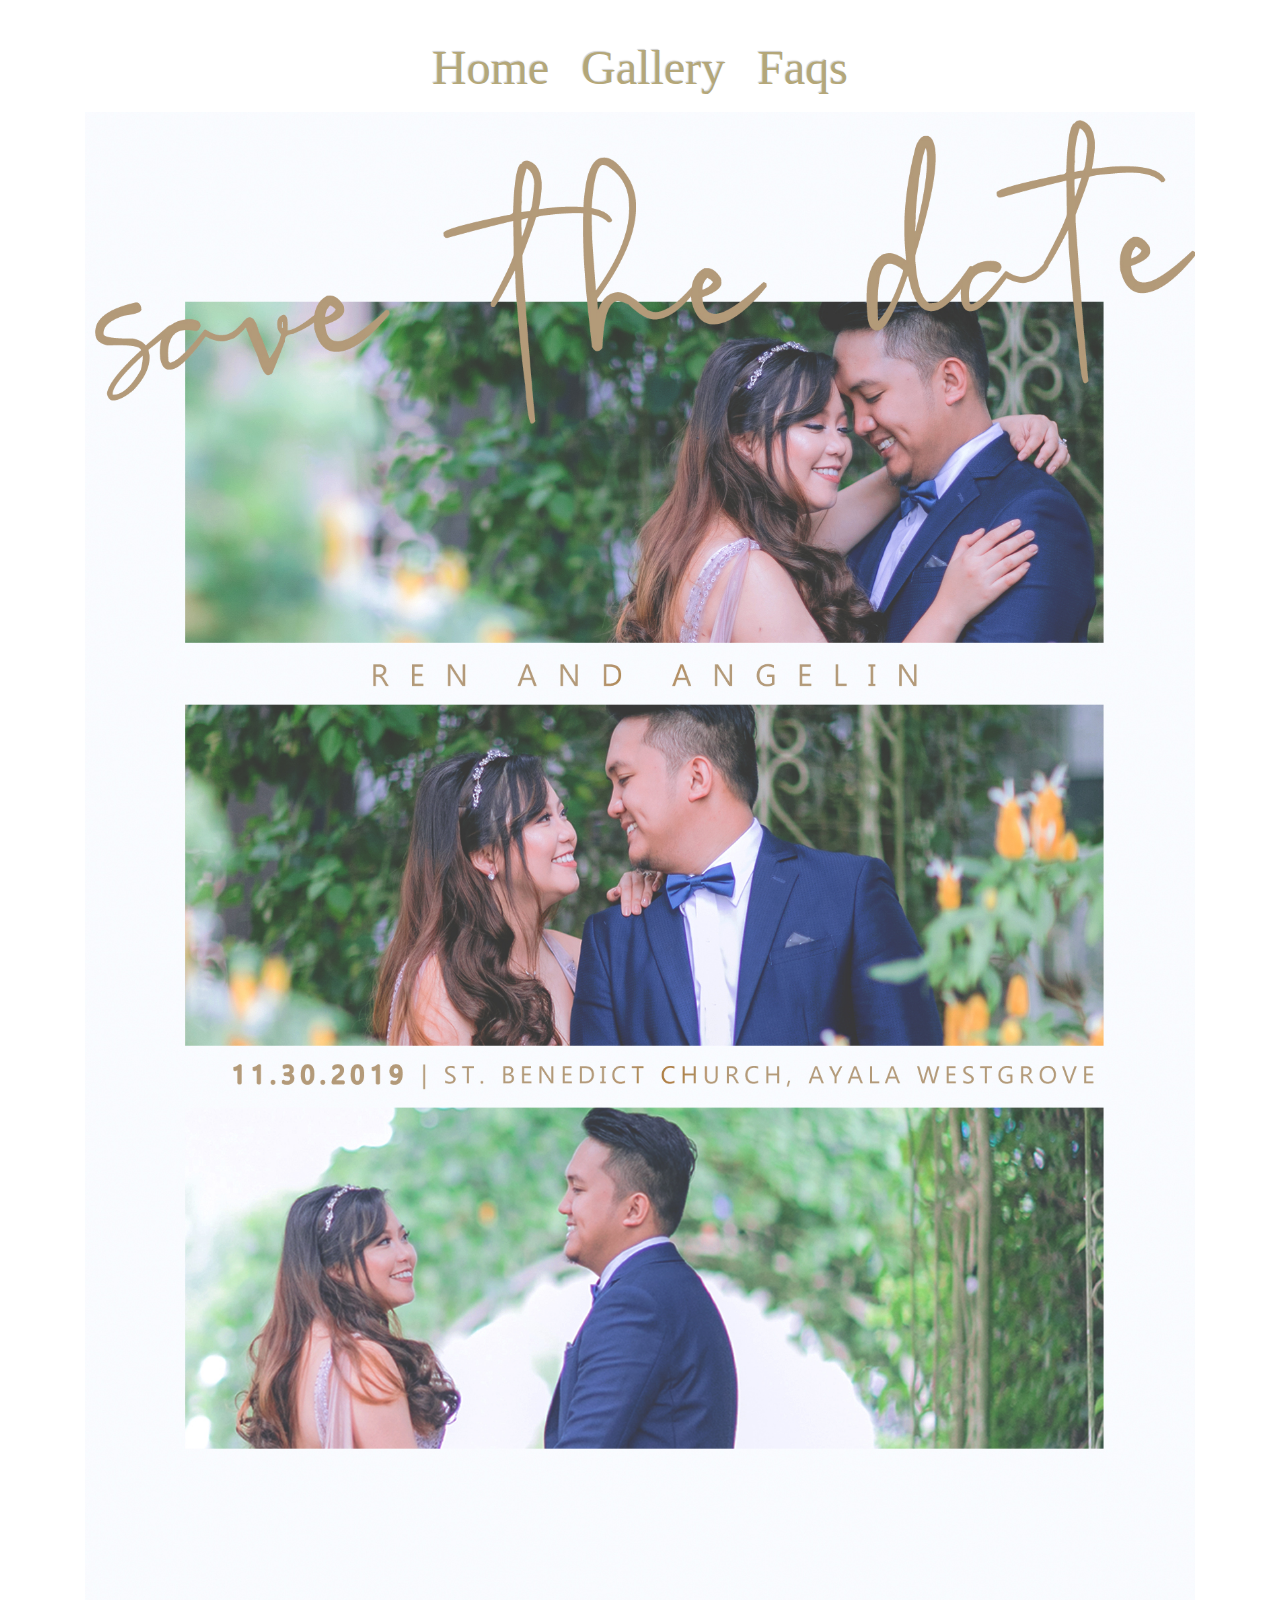
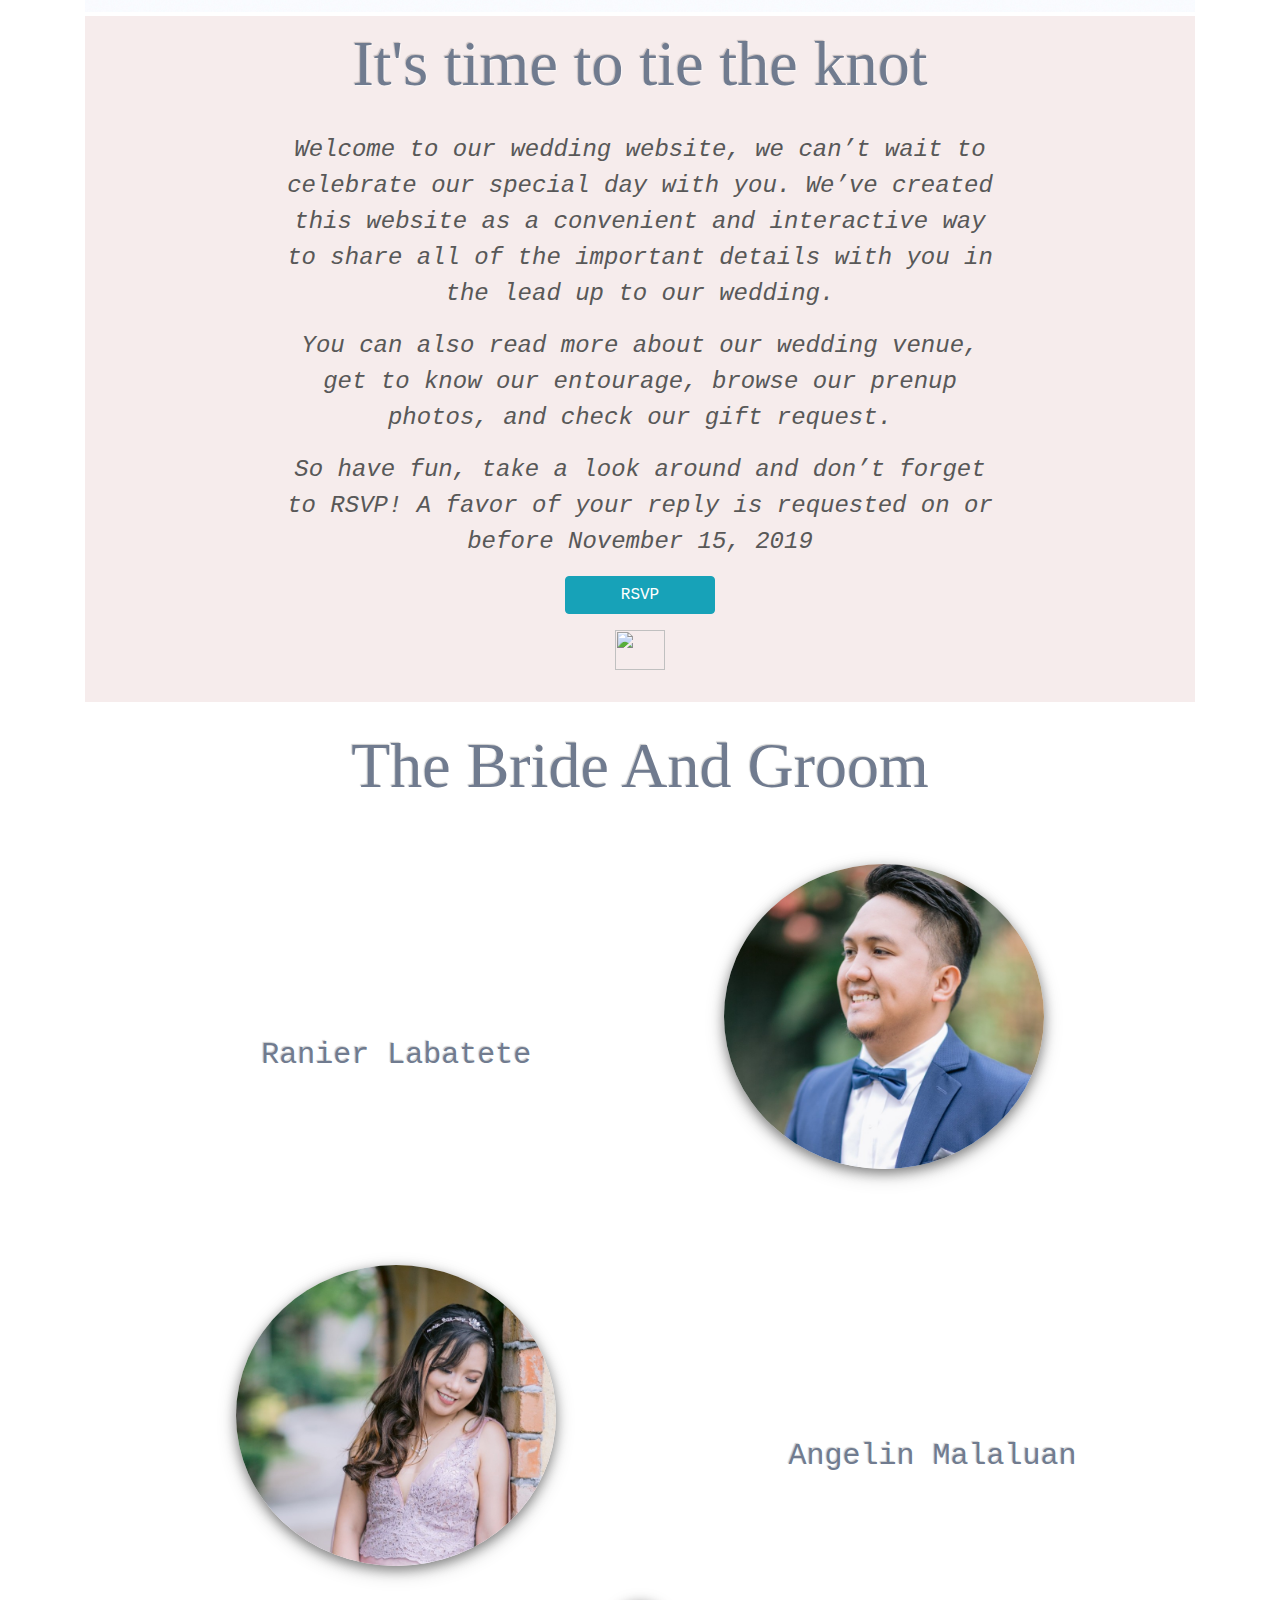
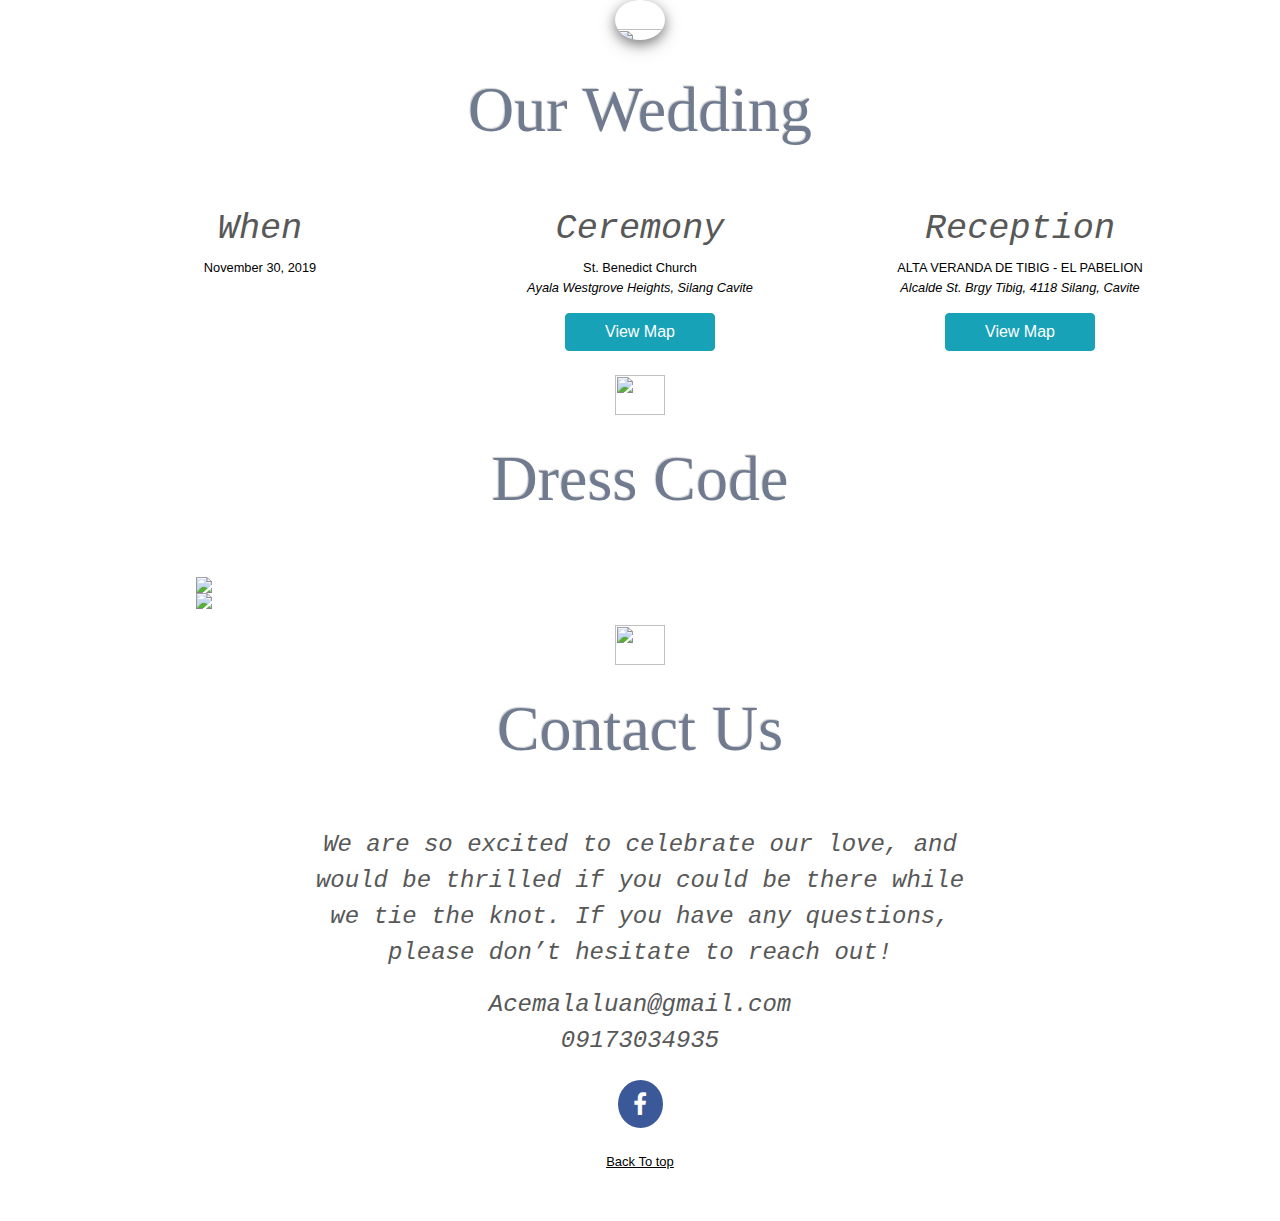
==== index.html @ 5cdad137 "Update index.html" ====
<!DOCTYPE html>
<html lang="en">
  <head>
    <!-- Required meta tags -->
    <meta charset="utf-8">
    <meta name="viewport" content="width=device-width, initial-scale=1, shrink-to-fit=no">

    <link rel="stylesheet" href="index.css">
    <link href="jquery-sakura.css" rel="stylesheet" type="text/css">
    <!-- Bootstrap CSS -->
    <link rel="stylesheet" href="https://stackpath.bootstrapcdn.com/bootstrap/4.3.1/css/bootstrap.min.css" integrity="sha384-ggOyR0iXCbMQv3Xipma34MD+dH/1fQ784/j6cY/iJTQUOhcWr7x9JvoRxT2MZw1T" crossorigin="anonymous">
    <link rel="stylesheet" href="https://cdnjs.cloudflare.com/ajax/libs/font-awesome/4.7.0/css/font-awesome.min.css">
    <title>Angelin and Ren</title>
  </head>
  <body>
  	<div class="container">
	  	<!-- Content here -->
	  	<ul class="nav justify-content-center mt-4">
		  	<li class="nav-item">
		    	<a class="nav-link" href="index.html">Home</a>
		  	</li>
		    <li class="nav-item">
		    	<a class="nav-link" href="Gallery.html">Gallery</a>
		    </li>
		    <li class="nav-item">
		    	<a class="nav-link" href="faqs.html">Faqs</a>
		    </li>
		</ul>

	  	<div id="banner-main" class="banner"></div>
	  	<div id="wed-welcome" class="mb-3 mt-1">
	  		<div class="row">
	  			<div class="col-md-12 welcome-title">It's time to tie the knot</div>
	  			<div class="col-md-8 offset-md-2 mb-3">
	  				<p>Welcome to our wedding website, we can’t wait to celebrate our special day with you. We’ve created this website as a convenient and interactive way to share all of the important details with you in the lead up to our wedding.</p>
					<p>You can also read more about our wedding venue, get to know our entourage, browse our prenup photos, and check our gift request.</p>
					<p>So have fun, take a look around and don’t forget to RSVP! A favor of your reply is requested on or before November 15, 2019</p>
					<p><button class="btn btn-info">RSVP</button></p>
	  				<p><a href="#person" id="arrow" class="arrow"><img src="img/arrow.gif" width="50" height="40"></a></p>
	  			</div>
			</div>
	  	</div>

	  	<div id="person">
	  		<div class="row">
	  			<div class="col-md-12 bride-and-groom">The Bride And Groom</div>
  				<div class="row">
  					<div class="col-md-5 offset-md-1 names groom-name">
  						Ranier Labatete
  					</div>
  					<div class="col-md-5">
  						<img src="img/groom1.jpg" style="width: 70%">
  					</div>
  					<div class="col-md-5 hidden-name">
  						Ranier Labatete
  					</div>
  				</div>
  				<div class="row">
  					<div class="col-md-5 offset-md-1">
  						<img class="person-img" src="img/bride2.jpg" style="width: 70%">
  					</div>
  					<div class="col-md-6 names">
  						Angelin Malaluan
  					</div>
  					<div class="col-md-12">
  						<a href="#our-wedding" id="arrow" class="arrow">
  							<img src="img/arrow.gif" width="50" height="40">
  						</a>
  					</div>
  				</div>
	  		</div>
	  	</div>

	  	<div id="our-wedding">
	  		<div class="row">
	  			<div class="col-md-12 wedding-title">Our Wedding</div>
  				<div class="col-md-4">
  					<h4>When</h4>
  					<p class="mb-3">November 30, 2019</p>
  				</div>
  				<div class="col-md-4">
  					<h4>Ceremony</h4>
  					<p>St. Benedict Church<br>
  					<span><i>Ayala Westgrove Heights, Silang Cavite</i></span></p>
  					<a href=" http://maps.google.com/?q=St. Benedict Church Silang, Cavite, Philippines" target="_blank" class="btn btn-info mb-4">View Map</a>
  				</div>
  				<div class="col-md-4">
  					<h4>Reception</h4>
  					<p>ALTA VERANDA DE TIBIG - EL PABELION<br>
  					<span><i>Alcalde St. Brgy Tibig, 4118 Silang, Cavite</i></span></p>
  					<a href=" http://maps.google.com/?q=ALTA VERANDA DE TIBIG - EL PABELION Silang, Cavite, Philippines" target="_blank" class="btn btn-info mb-3">View Map</a>
  				</div>
  				<div class="col-md-12 mb-3">
  					<a href="#dress-code" id="arrow" class="arrow">
						<img src="img/arrow.gif" width="50" height="40">
					</a>
  				</div>
	  		</div>
	  	</div>

	  	<div id="dress-code" class="justify-content-center">
	  		<div class="col-md-12 dress-code-title">Dress Code</div>
	  		<div class="row">
	  			<div class="col-md-12">
	  				<img class="dress-code-img" src="img/attire1.jpg" style="width: 80%">
	  			</div>
	  			<div class="col-md-12">
	  				<img class="dress-code-img" src="img/attire2.jpg" style="width: 80%">
	  			</div>
	  			<div class="col-md-12 mb-3 mt-3">
	  				<a href="#contact-us" id="arrow" class="arrow">
						<img src="img/arrow.gif" width="50" height="40">
					</a>
	  			</div>
	  		</div>
	  	</div>

	  	<div id="contact-us">
	  		<div class="col-md-12 contact-title">Contact Us</div>
	  		<div class="row">
	  			<div class="col-md-8 offset-md-2 pl-5 pr-5">
	  				<p>We are so excited to celebrate our love, and would be thrilled if you could be there while we tie the knot. If you have any questions, please don’t hesitate to reach out!</p>
	  				<p>Acemalaluan@gmail.com <br>09173034935</p>
	  				<p><a href="https://www.facebook.com/AngelinMalaluan" target="_blank" class="fa fa-facebook"></a></p>
	  			</div>
	  			
	  		</div>
	  		<div class="col-md-12 mb-5" style="text-align: center;">
  				<a href=".nav-item" class="arrow" style="color: black; font-size: 13px; text-decoration: underline;">
					Back To top
				</a>
  			</div>
	  	</div>

	  	<!-- <hr style="color: #F14E95">

		<div id="demo" class="carousel slide" data-ride="carousel">
		  <ul class="carousel-indicators">
		    <li data-target="#demo" data-slide-to="0" class="active"></li>
		    <li data-target="#demo" data-slide-to="1"></li>
		    <li data-target="#demo" data-slide-to="2"></li>
		    <li data-target="#demo" data-slide-to="3"></li>
		    <li data-target="#demo" data-slide-to="4"></li>
		    <li data-target="#demo" data-slide-to="5"></li>
		  </ul>
		  <div class="carousel-inner">
		    <div class="carousel-item active">
		      <img src="img/img1.jpg" alt="Los Angeles" width="1100" height="500">
		      <div class="carousel-caption">
		        <h3>Caption 1</h3>
		        <p>We had such a great time in LA!</p>
		      </div>   
		    </div>
		    <div class="carousel-item">
		      <img src="img/img1.jpg" alt="Los Angeles" width="1100" height="500">
		      <div class="carousel-caption">
		        <h3>Chicago</h3>
		        <p>Thank you, Chicago!</p>
		      </div>   
		    </div>
		    <div class="carousel-item">
		     <img src="img/img1.jpg" alt="Los Angeles" width="1100" height="500">
		      <div class="carousel-caption">
		        <h3>Korea</h3>
		        <p>Thank you, Korea!</p>
		      </div>   
		    </div>
		    <div class="carousel-item">
		      <img src="img/img1.jpg" alt="Los Angeles" width="1100" height="500">
		      <div class="carousel-caption">
		        <h3>Taiwan</h3>
		        <p>Thank you, Taiwan!</p>
		      </div>   
		    </div>
		    <div class="carousel-item">
		      <img src="img/img1.jpg" alt="Los Angeles" width="1100" height="500">
		      <div class="carousel-caption">
		        <h3>Chicago</h3>
		        <p>Thank you, Chicago!</p>
		      </div>   
		    </div>
		    <div class="carousel-item">
		      <img src="img/img1.jpg" alt="Los Angeles" width="1100" height="500">
		      <div class="carousel-caption">
		        <h3>New York</h3>
		        <p>We love the Big Apple!</p>
		      </div>   
		    </div>
		  </div>
		  <a class="carousel-control-prev" href="#demo" data-slide="prev">
		    <span class="carousel-control-prev-icon"></span>
		  </a>
		  <a class="carousel-control-next" href="#demo" data-slide="next">
		    <span class="carousel-control-next-icon"></span>
		  </a>
		</div>
	  </div>
	</div> -->

	<script src="https://ajax.googleapis.com/ajax/libs/jquery/2.1.3/jquery.min.js"></script>
	<script src="jquery-sakura.min.js"></script>
	<script src="countdown.js"></script>

	<script>
		$(window).load(function () {
		    $('#banner-main').sakura();
		});

		$(function() {
		  $('.arrow').on('click', function(e) {
		    e.preventDefault();
		    $('html, body').animate({ scrollTop: $($(this).attr('href')).offset().top}, 600, 'linear');
		  });
		});
	</script>
    <script src="https://cdnjs.cloudflare.com/ajax/libs/popper.js/1.14.7/umd/popper.min.js" integrity="sha384-UO2eT0CpHqdSJQ6hJty5KVphtPhzWj9WO1clHTMGa3JDZwrnQq4sF86dIHNDz0W1" crossorigin="anonymous"></script>
    <script src="https://stackpath.bootstrapcdn.com/bootstrap/4.3.1/js/bootstrap.min.js" integrity="sha384-JjSmVgyd0p3pXB1rRibZUAYoIIy6OrQ6VrjIEaFf/nJGzIxFDsf4x0xIM+B07jRM" crossorigin="anonymous"></script>
  </body> 
</html>
---- index.css ----
.nav-link {
	color: #B4A779;
	text-shadow: rgba(255, 255, 255, 0.6) 1px 1px 1px, rgba(0, 0, 0, 0.2) -1px -1px 1px;
	font-family: Brush Script MT, Brush Script Std, cursive;
	font-size: 3em;
}

#wed-welcome {
	background-color: #F6ECEC;
}

.btn-info {
	width: 150px;
}

#banner-main {
	background-image: url("img/banner.jpg");
	background-repeat: no-repeat;
	min-height: 1500px;
	background-size: 100%;
	background-position: 50% 50%;
}

#countdown {
	background-image: url("img/img1.jpg");
	background-size: 100%;
	background-position: 50% 50%;
	min-height: 250px;
	position: relative;
	text-align: center;
}

.fa-facebook {
	background: #3B5998;
	color: white;
}

.fa {
	padding: 12px;
	font-size: 30px;
	width: 45px;
	text-align: center;
	text-decoration: none;
	margin: 5px 2px;
	border-radius: 50%;
}

.fa:hover {
	opacity: 0.7;
}

.background-opacity {
	min-height: 250px;
	background: rgba(0, 0, 0, 0.6);
}

#countdown-timer {
	color: white;
	text-align: center;
	position: center;
}

#wedding-events {
	text-align: center;
}

#wedding-events img {
	max-height: 900px;
	max-width: 1200px;
}

#person img {
	border-radius: 50% !important;
}

.carousel-inner img {
	width: 100%;
	height: 100%;
}

#carouselExampleIndicators {
	height:500px;
	width:100%;
	margin-bottom: 1000px;
	overflow: hidden;
	text-align: center;
}

#carouselExampleIndicators img {
	max-width: 1200px;
 	height: auto;
 	max-height: 500px;

}
.carousel-control-next-icon {
	color: black;
}

#person {
	text-align: center;
	text-shadow: rgba(255, 255, 255, 0.6) 1px 1px 1px, rgba(0, 0, 0, 0.2) -1px -1px 1px;
	color: #707B8F;
	font-family: Brush Script MT, Brush Script Std, cursive;
	font-size: 4em;
}

#person .names {
	font: normal normal normal 30px/1em 'courier new',courier-ps-w01,courier-ps-w02,courier-ps-w10,monospace;
	text-shadow: rgba(255, 255, 255, 0.3) 1px 1px 1px, rgba(0, 0, 0, 0.2) -1px -1px 1px;
}

#person .names:nth-child(2) {
	padding-top: 15%;
}

#person .names:nth-child(1) {
	padding-top: 15%;
}

#person img {
	box-shadow: 0 4px 12px 0 rgba(0, 0, 0, 0.4), 0 6px 20px 0 rgba(0, 0, 0, 0.19);
}

.carousel-caption {
	background: rgba(0, 0, 0, 0.6);
}

.carousel-item {
	overflow: hidden;
}

.hidden-name {
	visibility: hidden;
}

.bride-and-groom {
	margin-bottom: 50px;
}

#our-wedding {
	text-align: center;
	font-family: Helvetica, sans-serif;
	color: black;
	font-size: 1em;
}

#our-wedding h4 {
	color: #585858;
	font-family: monospace;
	font-style: oblique;
	font-size: 2.2em;
}

#our-wedding p {
	font-size: 0.8em;
}

#contact-us p, #wed-welcome p {
	color: #585858;
	font-family: monospace;
	font-style: oblique;
	font-size: 1.5em;
	text-align: center;
}

.dress-code-title, .wedding-title , .welcome-title, .contact-title {
	text-align: center;
	text-shadow: rgba(255, 255, 255, 0.6) 1px 1px 1px, rgba(0, 0, 0, 0.2) -1px -1px 1px;
	font-family: Brush Script MT, Brush Script Std, cursive;
	font-size: 4em;
	color: #707B8F;
	margin-bottom: 50px;
}

.welcome-title {
	margin-bottom: 20px !important;
}

#dress-code img {
	display: block;
	margin-left: auto;
	margin-right: auto;
}

@media only screen and (max-width: 750px) {

	#banner-main {
		min-height: 450px;
	}

  	#wedding-events img {
		height: 400px;
		width: 300px;
	}

	#dress-code img {
		width: 100% !important;
	}

	.nav-link {
		color: #F14E95;
		text-shadow: rgba(255, 255, 255, 0.6) 1px 1px 1px, rgba(0, 0, 0, 0.2) -1px -1px 1px;
		font-family: Brush Script MT, Brush Script Std, cursive;
		font-size: 1.8em;
	}

	#person {
		background-color: #FAF7FC;
		text-shadow: rgba(255, 255, 255, 0.6) 1px 1px 1px, rgba(0, 0, 0, 0.15) -1px -1px 1px;
	}

	.bride-and-groom {
		margin-bottom: 20px;
		font-size: 0.6em;
	}

	#our-wedding h4 {
		color: #585858;
		font-family: monospace;
		font-style: oblique;
		font-size: 2em;
	}

	#wed-welcome p {
	 	font-size: 1.2em;
	 	margin-left: 25px;
	 	margin-right: 25px;
	}

	#contact-us p {
		color: #585858;
		font-family: monospace;
		font-style: oblique;
		font-size: 1.2em;
		text-align: center;
	}

	.dress-code-title, .wedding-title, .contact-title {
		margin-top: 10px;
		text-shadow: rgba(255, 255, 255, 0.6) 1px 1px 1px, rgba(0, 0, 0, 0.2) -1px -1px 1px;
		font-family: Brush Script MT, Brush Script Std, cursive;
		font-size: 3em;
		color: #707B8F;
		margin-bottom: 40px;
	}

	.welcome-title {
		font-size: 2.7em;
	}

	.groom-name {
		visibility: hidden;
		padding: 0px !important;
	}

	.wedding-title {
		margin-bottom: 20px;
	}

	.hidden-name {
		visibility: visible;
		font: normal normal normal 0.4em 'courier new',courier-ps-w01,courier-ps-w02,courier-ps-w10,monospace;
		padding-top: 5%;
		padding-bottom: 5%;
	}

	#person img {
		width: 60% !important;
	}

	#person .names:nth-child(2), .hidden-name {
		padding-top: 5%;
		font-size: 0.3em !important;
	}

	#person .names:nth-child(2) {
		margin-bottom: 20px;
	}
}
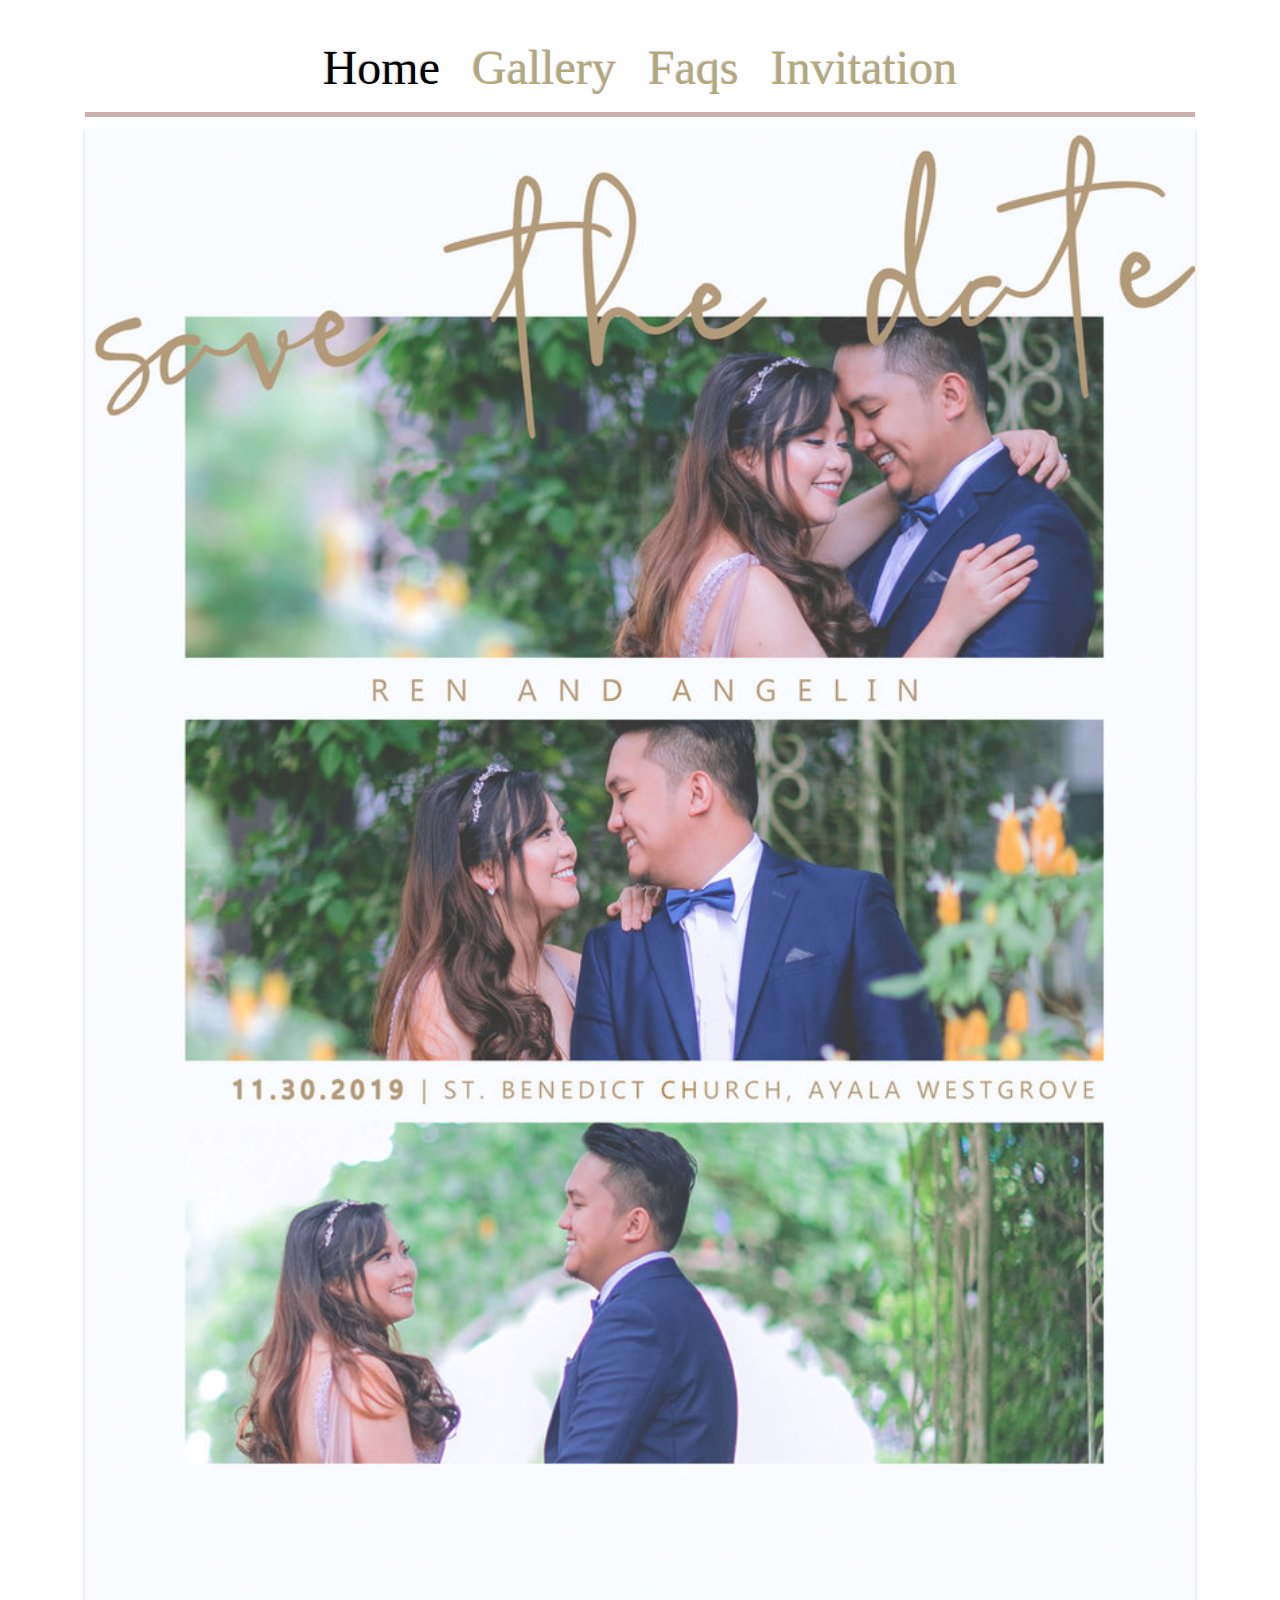
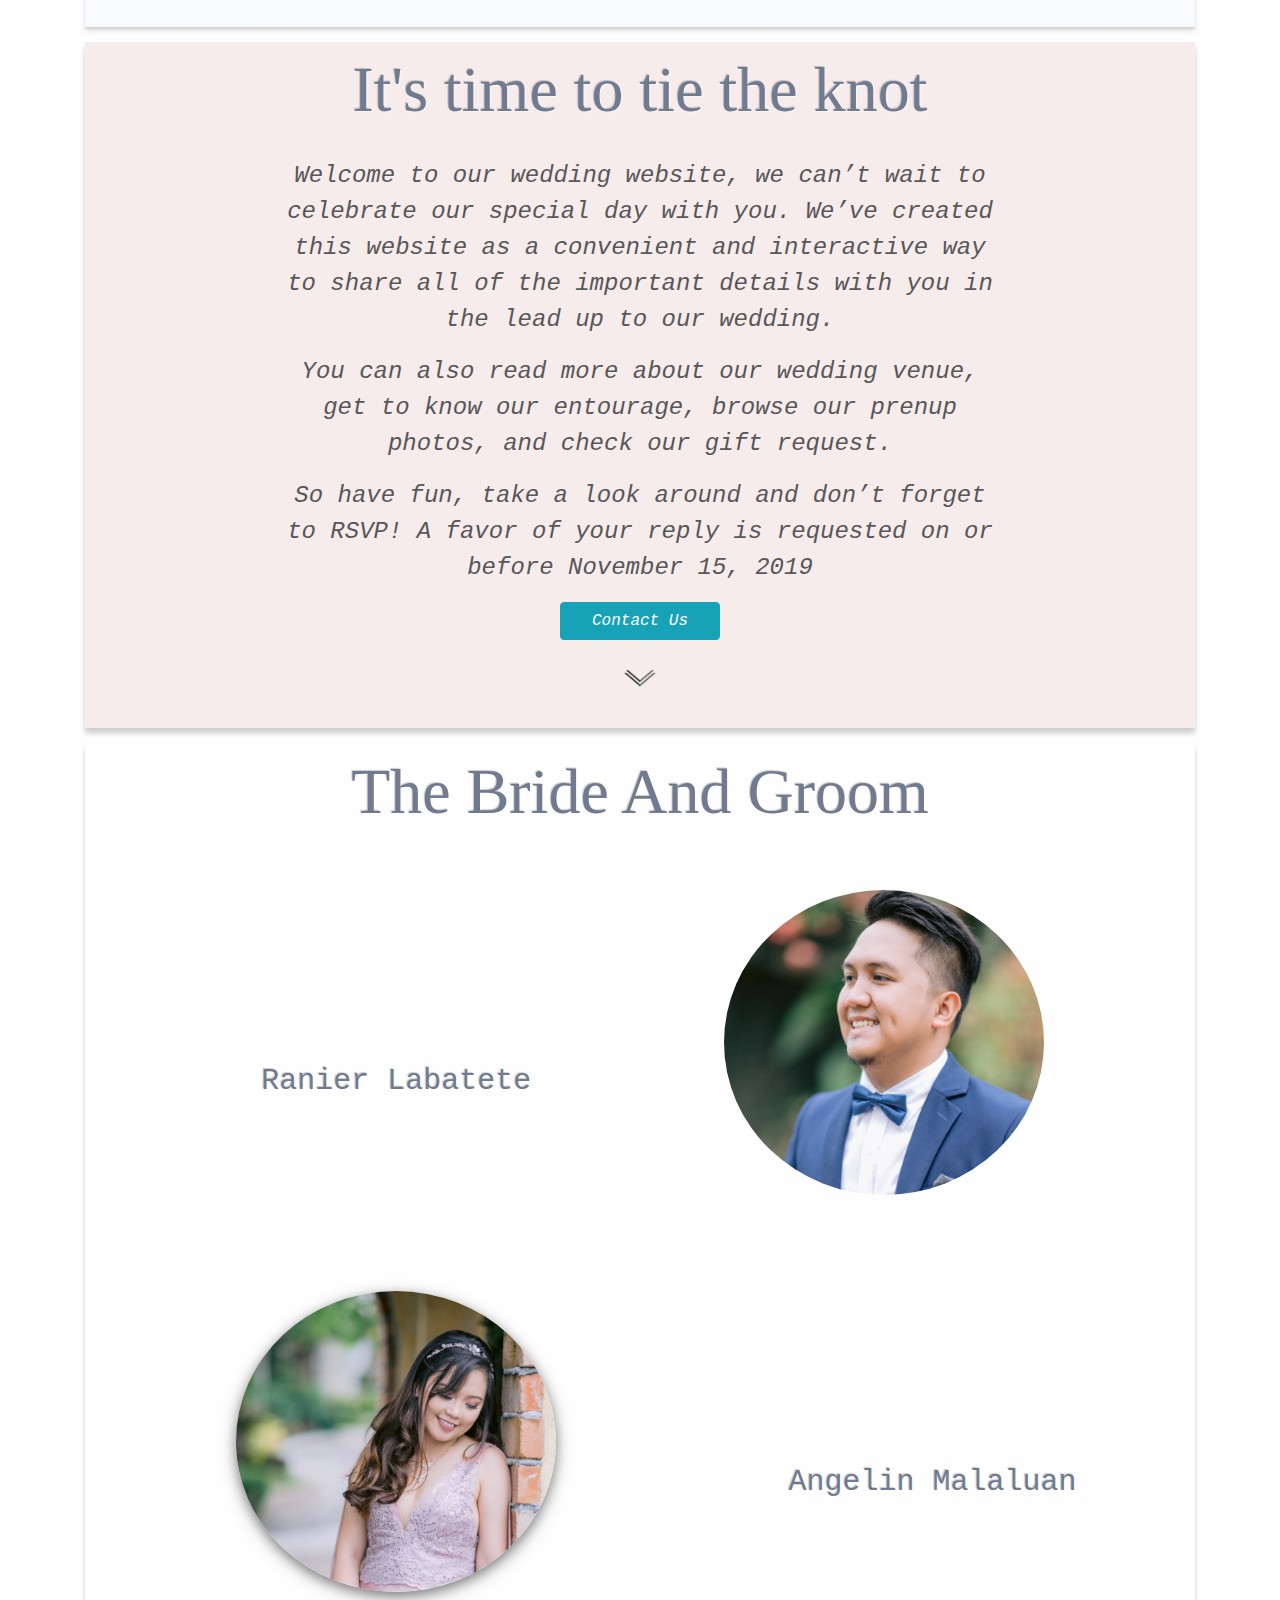
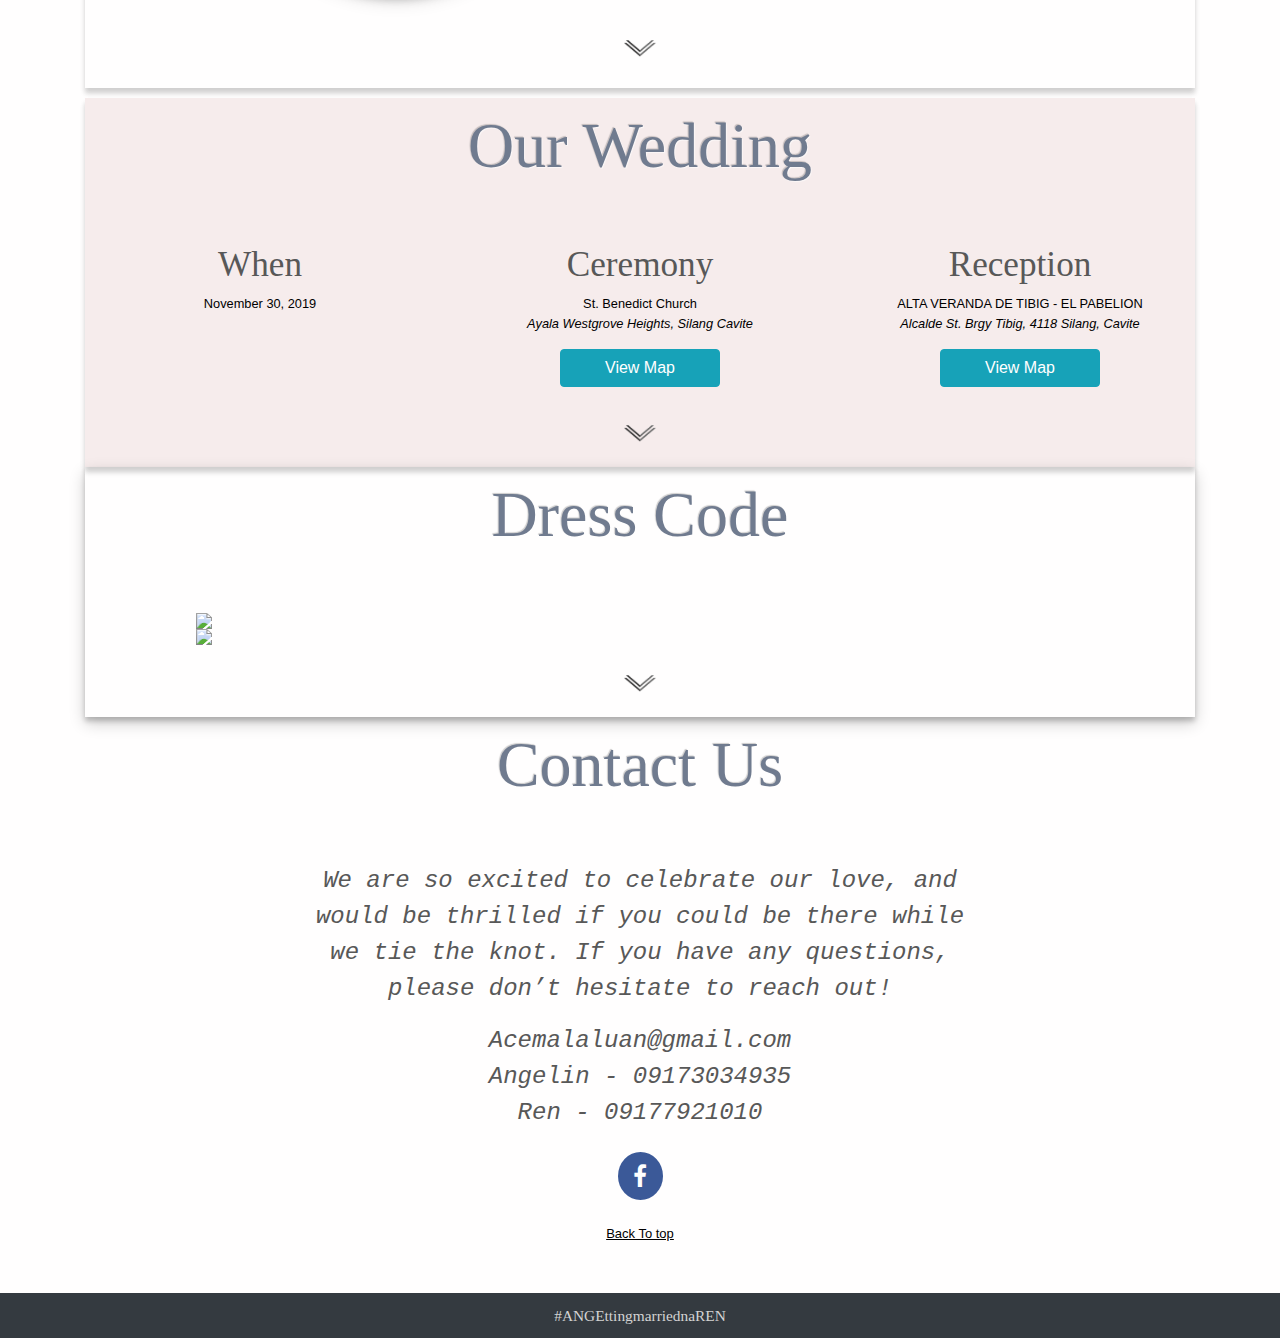
==== commit e2b20fce: "Update index.html" ====
--- a/index.html
+++ b/index.html
@@ -10,13 +10,13 @@
     <!-- Bootstrap CSS -->
     <link rel="stylesheet" href="https://stackpath.bootstrapcdn.com/bootstrap/4.3.1/css/bootstrap.min.css" integrity="sha384-ggOyR0iXCbMQv3Xipma34MD+dH/1fQ784/j6cY/iJTQUOhcWr7x9JvoRxT2MZw1T" crossorigin="anonymous">
     <link rel="stylesheet" href="https://cdnjs.cloudflare.com/ajax/libs/font-awesome/4.7.0/css/font-awesome.min.css">
-    <title>Angelin and Ren</title>
+    <title>Angelin and Ren - Home</title>
   </head>
   <body>
   	<div class="container">
 	  	<!-- Content here -->
 	  	<ul class="nav justify-content-center mt-4">
-		  	<li class="nav-item">
+		  	<li class="nav-item active">
 		    	<a class="nav-link" href="index.html">Home</a>
 		  	</li>
 		    <li class="nav-item">
@@ -25,8 +25,10 @@
 		    <li class="nav-item">
 		    	<a class="nav-link" href="faqs.html">Faqs</a>
 		    </li>
+		    <li class="nav-item">
+		    	<a class="nav-link" href="invitation.html">Invitation</a>
+		    </li>
 		</ul>
-
 	  	<div id="banner-main" class="banner"></div>
 	  	<div id="wed-welcome" class="mb-3 mt-1">
 	  		<div class="row">
@@ -35,8 +37,8 @@
 	  				<p>Welcome to our wedding website, we can’t wait to celebrate our special day with you. We’ve created this website as a convenient and interactive way to share all of the important details with you in the lead up to our wedding.</p>
 					<p>You can also read more about our wedding venue, get to know our entourage, browse our prenup photos, and check our gift request.</p>
 					<p>So have fun, take a look around and don’t forget to RSVP! A favor of your reply is requested on or before November 15, 2019</p>
-					<p><button class="btn btn-info">RSVP</button></p>
-	  				<p><a href="#person" id="arrow" class="arrow"><img src="img/arrow.gif" width="50" height="40"></a></p>
+					<p><a href="#contact-us" class="btn btn-info">Contact Us</a></p>
+	  				<p><a href="#person" class="arrow"><img src="img/arrow.gif" width="50" height="40"></a></p>
 	  			</div>
 			</div>
 	  	</div>
@@ -63,7 +65,7 @@
   						Angelin Malaluan
   					</div>
   					<div class="col-md-12">
-  						<a href="#our-wedding" id="arrow" class="arrow">
+  						<a href="#our-wedding" class="arrow">
   							<img src="img/arrow.gif" width="50" height="40">
   						</a>
   					</div>
@@ -120,7 +122,7 @@
 	  		<div class="row">
 	  			<div class="col-md-8 offset-md-2 pl-5 pr-5">
 	  				<p>We are so excited to celebrate our love, and would be thrilled if you could be there while we tie the knot. If you have any questions, please don’t hesitate to reach out!</p>
-	  				<p>Acemalaluan@gmail.com <br>09173034935</p>
+	  				<p>Acemalaluan@gmail.com <br>Angelin - 09173034935 <br> Ren - 09177921010 </p>
 	  				<p><a href="https://www.facebook.com/AngelinMalaluan" target="_blank" class="fa fa-facebook"></a></p>
 	  			</div>
 	  			
@@ -131,75 +133,14 @@
 				</a>
   			</div>
 	  	</div>
-
-	  	<!-- <hr style="color: #F14E95">
-
-		<div id="demo" class="carousel slide" data-ride="carousel">
-		  <ul class="carousel-indicators">
-		    <li data-target="#demo" data-slide-to="0" class="active"></li>
-		    <li data-target="#demo" data-slide-to="1"></li>
-		    <li data-target="#demo" data-slide-to="2"></li>
-		    <li data-target="#demo" data-slide-to="3"></li>
-		    <li data-target="#demo" data-slide-to="4"></li>
-		    <li data-target="#demo" data-slide-to="5"></li>
-		  </ul>
-		  <div class="carousel-inner">
-		    <div class="carousel-item active">
-		      <img src="img/img1.jpg" alt="Los Angeles" width="1100" height="500">
-		      <div class="carousel-caption">
-		        <h3>Caption 1</h3>
-		        <p>We had such a great time in LA!</p>
-		      </div>   
-		    </div>
-		    <div class="carousel-item">
-		      <img src="img/img1.jpg" alt="Los Angeles" width="1100" height="500">
-		      <div class="carousel-caption">
-		        <h3>Chicago</h3>
-		        <p>Thank you, Chicago!</p>
-		      </div>   
-		    </div>
-		    <div class="carousel-item">
-		     <img src="img/img1.jpg" alt="Los Angeles" width="1100" height="500">
-		      <div class="carousel-caption">
-		        <h3>Korea</h3>
-		        <p>Thank you, Korea!</p>
-		      </div>   
-		    </div>
-		    <div class="carousel-item">
-		      <img src="img/img1.jpg" alt="Los Angeles" width="1100" height="500">
-		      <div class="carousel-caption">
-		        <h3>Taiwan</h3>
-		        <p>Thank you, Taiwan!</p>
-		      </div>   
-		    </div>
-		    <div class="carousel-item">
-		      <img src="img/img1.jpg" alt="Los Angeles" width="1100" height="500">
-		      <div class="carousel-caption">
-		        <h3>Chicago</h3>
-		        <p>Thank you, Chicago!</p>
-		      </div>   
-		    </div>
-		    <div class="carousel-item">
-		      <img src="img/img1.jpg" alt="Los Angeles" width="1100" height="500">
-		      <div class="carousel-caption">
-		        <h3>New York</h3>
-		        <p>We love the Big Apple!</p>
-		      </div>   
-		    </div>
-		  </div>
-		  <a class="carousel-control-prev" href="#demo" data-slide="prev">
-		    <span class="carousel-control-prev-icon"></span>
-		  </a>
-		  <a class="carousel-control-next" href="#demo" data-slide="next">
-		    <span class="carousel-control-next-icon"></span>
-		  </a>
-		</div>
-	  </div>
-	</div> -->
-
+	</div>
+  	<footer id="sticky-footer" class="py-2 bg-dark" style="color: lightgrey">
+	    <div class="container text-center">
+	      	<small>#ANGEttingmarriednaREN</small>
+	    </div>
+	</footer>
 	<script src="https://ajax.googleapis.com/ajax/libs/jquery/2.1.3/jquery.min.js"></script>
 	<script src="jquery-sakura.min.js"></script>
-	<script src="countdown.js"></script>
 
 	<script>
 		$(window).load(function () {
--- a/index.css
+++ b/index.css
@@ -1,3 +1,15 @@
+body {
+	background-color: #FFFEFE !important;
+}
+
+.active a {
+  color: black !important;
+}
+
+.nav {
+	border-bottom: 5px solid #CAAFAF;
+}
+
 .nav-link {
 	color: #B4A779;
 	text-shadow: rgba(255, 255, 255, 0.6) 1px 1px 1px, rgba(0, 0, 0, 0.2) -1px -1px 1px;
@@ -7,18 +19,28 @@
 
 #wed-welcome {
 	background-color: #F6ECEC;
+	box-shadow: 0 4px 5px 0 rgba(0, 0, 0, 0.1), 0 6px 5px 0 rgba(0, 0, 0, 0.1);
 }
 
 .btn-info {
-	width: 150px;
+	width: 160px;
+}
+
+#sticky-footer {
+  flex-shrink: none;
+  font-size: 1.2em;
+  font-family: Brush Script MT, Brush Script Std, cursive;
 }
 
 #banner-main {
+	margin-top: 10px;
 	background-image: url("img/banner.jpg");
 	background-repeat: no-repeat;
 	min-height: 1500px;
 	background-size: 100%;
 	background-position: 50% 50%;
+	box-shadow: 0 4px 5px 0 rgba(0, 0, 0, 0.1), 0 2px 2px 0 rgba(0, 0, 0, 0.1);
+	margin-bottom: 15px;
 }
 
 #countdown {
@@ -102,6 +124,7 @@
 	color: #707B8F;
 	font-family: Brush Script MT, Brush Script Std, cursive;
 	font-size: 4em;
+	box-shadow: 0 4px 5px 0 rgba(0, 0, 0, 0.1), 0 6px 5px 0 rgba(0, 0, 0, 0.1);
 }
 
 #person .names {
@@ -117,7 +140,7 @@
 	padding-top: 15%;
 }
 
-#person img {
+#person .person-img {
 	box-shadow: 0 4px 12px 0 rgba(0, 0, 0, 0.4), 0 6px 20px 0 rgba(0, 0, 0, 0.19);
 }
 
@@ -138,16 +161,18 @@
 }
 
 #our-wedding {
+	margin-top: 10px;
+	background-color: #F6ECEC;
 	text-align: center;
 	font-family: Helvetica, sans-serif;
 	color: black;
 	font-size: 1em;
+	box-shadow: 0 4px 5px 0 rgba(0, 0, 0, 0.1), 0 6px 5px 0 rgba(0, 0, 0, 0.1);
 }
 
 #our-wedding h4 {
 	color: #585858;
-	font-family: monospace;
-	font-style: oblique;
+	font-family: Brush Script MT, Brush Script Std, cursive;
 	font-size: 2.2em;
 }
 
@@ -182,6 +207,10 @@
 	margin-right: auto;
 }
 
+#dress-code {
+	box-shadow: 0 4px 5px 0 rgba(0, 0, 0, 0.2), 0 6px 15px 0 rgba(0, 0, 0, 0.2);
+}
+
 @media only screen and (max-width: 750px) {
 
 	#banner-main {
@@ -193,7 +222,7 @@
 		width: 300px;
 	}
 
-	#dress-code img {
+	#dress-code .dress-code-img {
 		width: 100% !important;
 	}
 
@@ -201,7 +230,7 @@
 		color: #F14E95;
 		text-shadow: rgba(255, 255, 255, 0.6) 1px 1px 1px, rgba(0, 0, 0, 0.2) -1px -1px 1px;
 		font-family: Brush Script MT, Brush Script Std, cursive;
-		font-size: 1.8em;
+		font-size: 1.2em;
 	}
 
 	#person {
@@ -216,13 +245,12 @@
 
 	#our-wedding h4 {
 		color: #585858;
-		font-family: monospace;
-		font-style: oblique;
+		font-family: Brush Script MT, Brush Script Std, cursive;
 		font-size: 2em;
 	}
 
 	#wed-welcome p {
-	 	font-size: 1.2em;
+	 	font-size: 1em;
 	 	margin-left: 25px;
 	 	margin-right: 25px;
 	}
@@ -264,7 +292,7 @@
 		padding-bottom: 5%;
 	}
 
-	#person img {
+	#person .person-img {
 		width: 60% !important;
 	}
 
@@ -272,8 +300,4 @@
 		padding-top: 5%;
 		font-size: 0.3em !important;
 	}
-
-	#person .names:nth-child(2) {
-		margin-bottom: 20px;
-	}
-}
+}
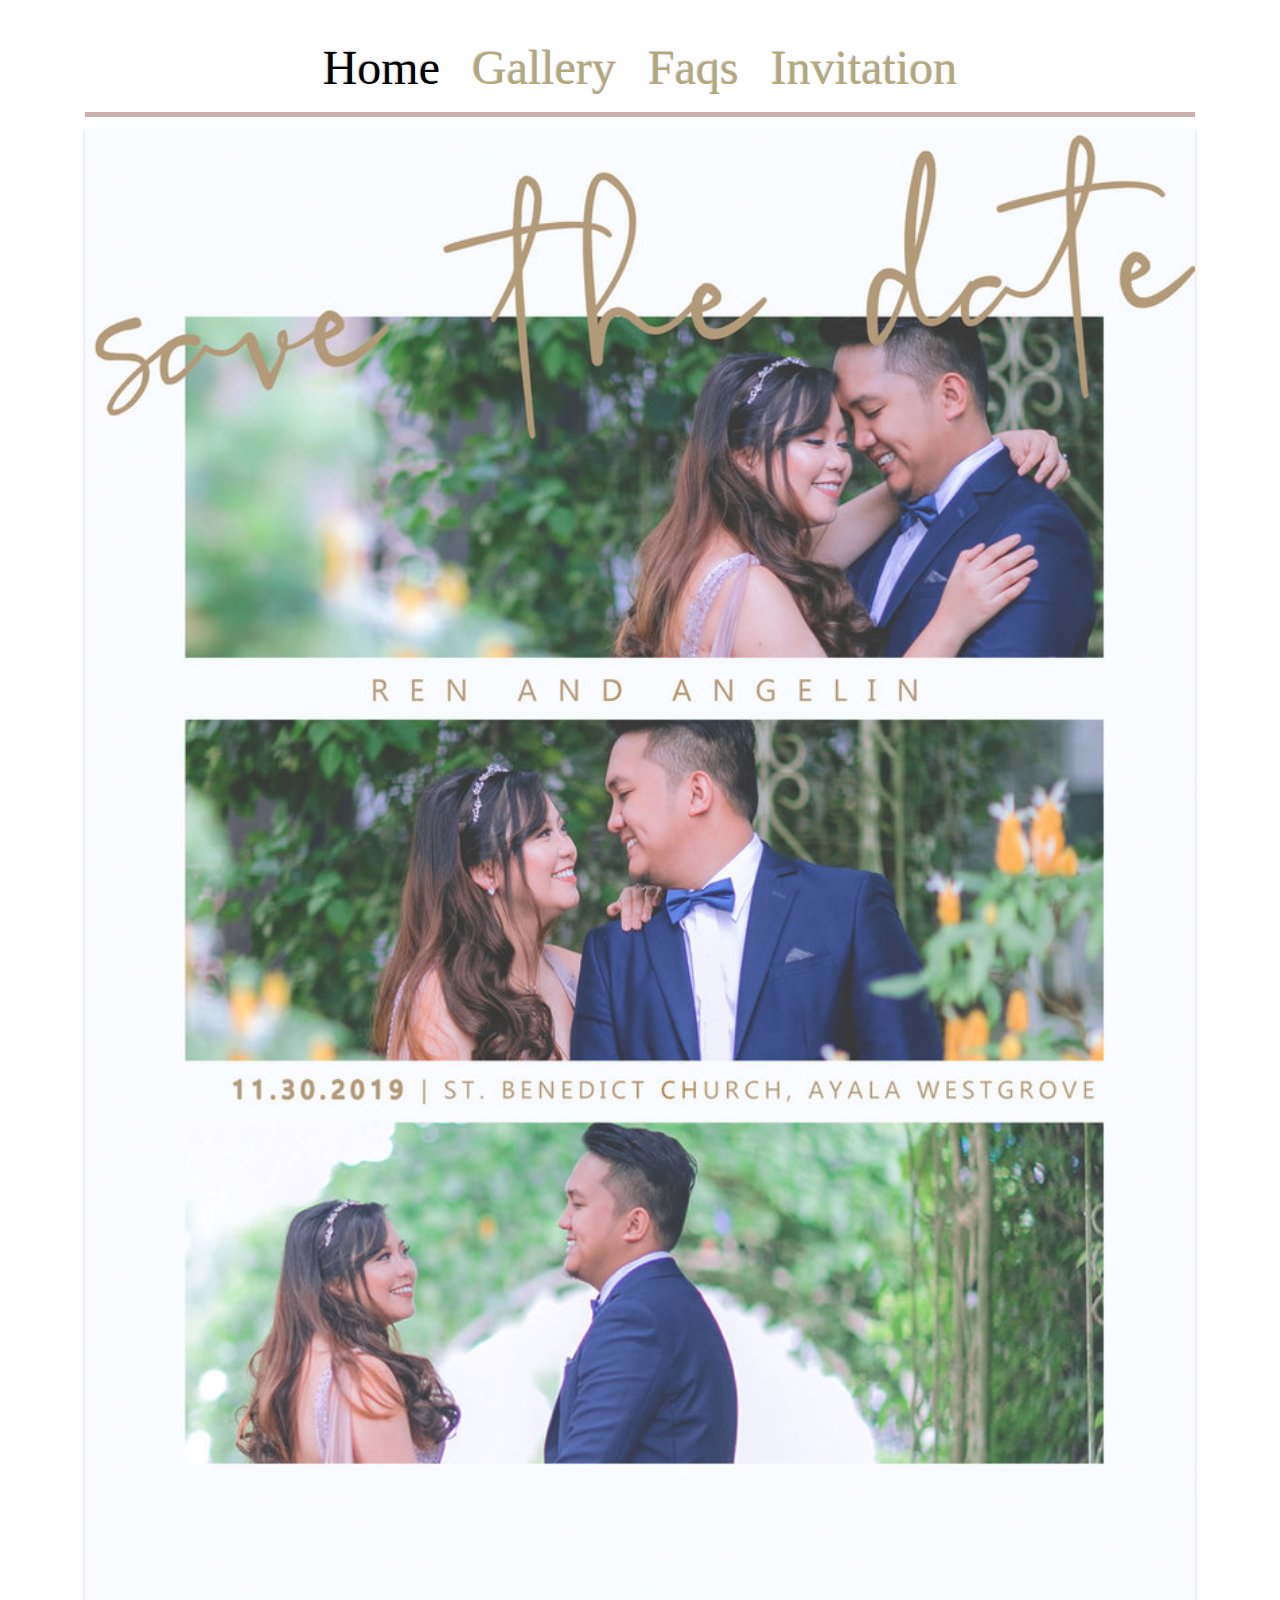
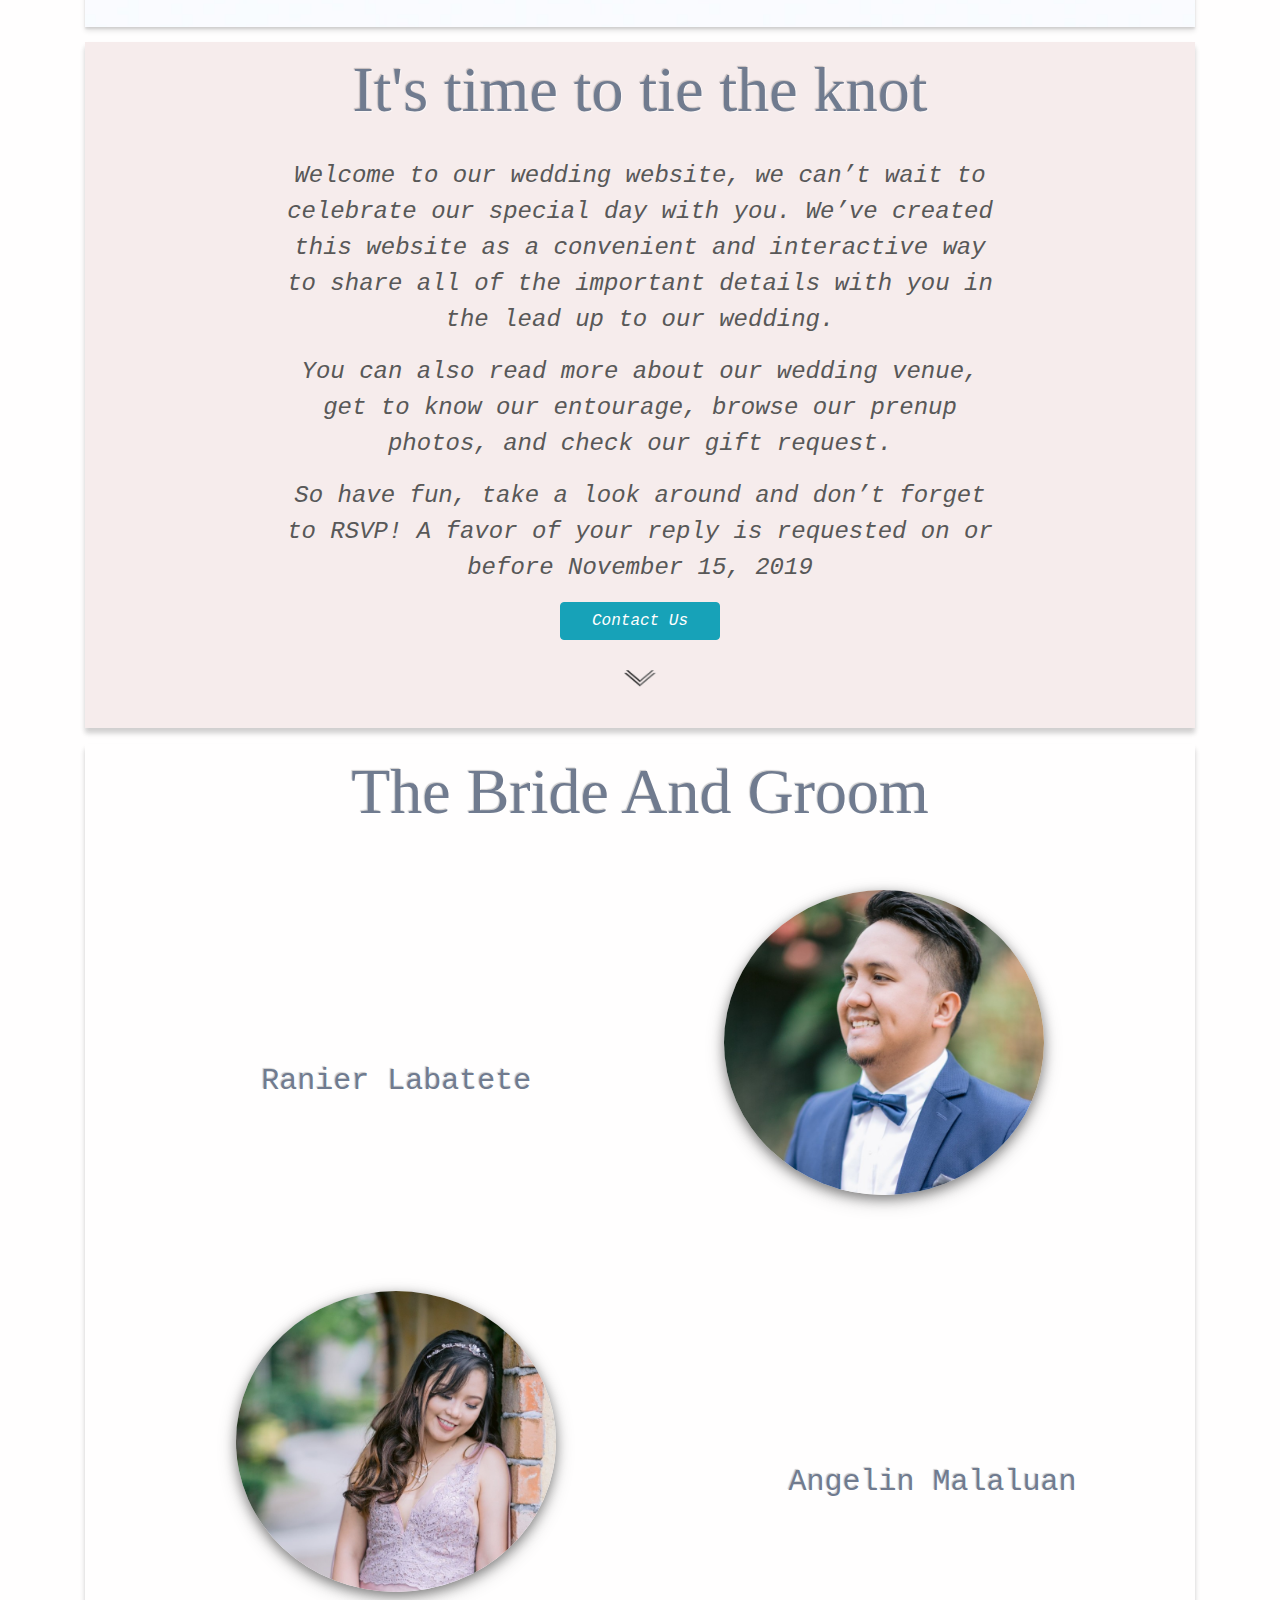
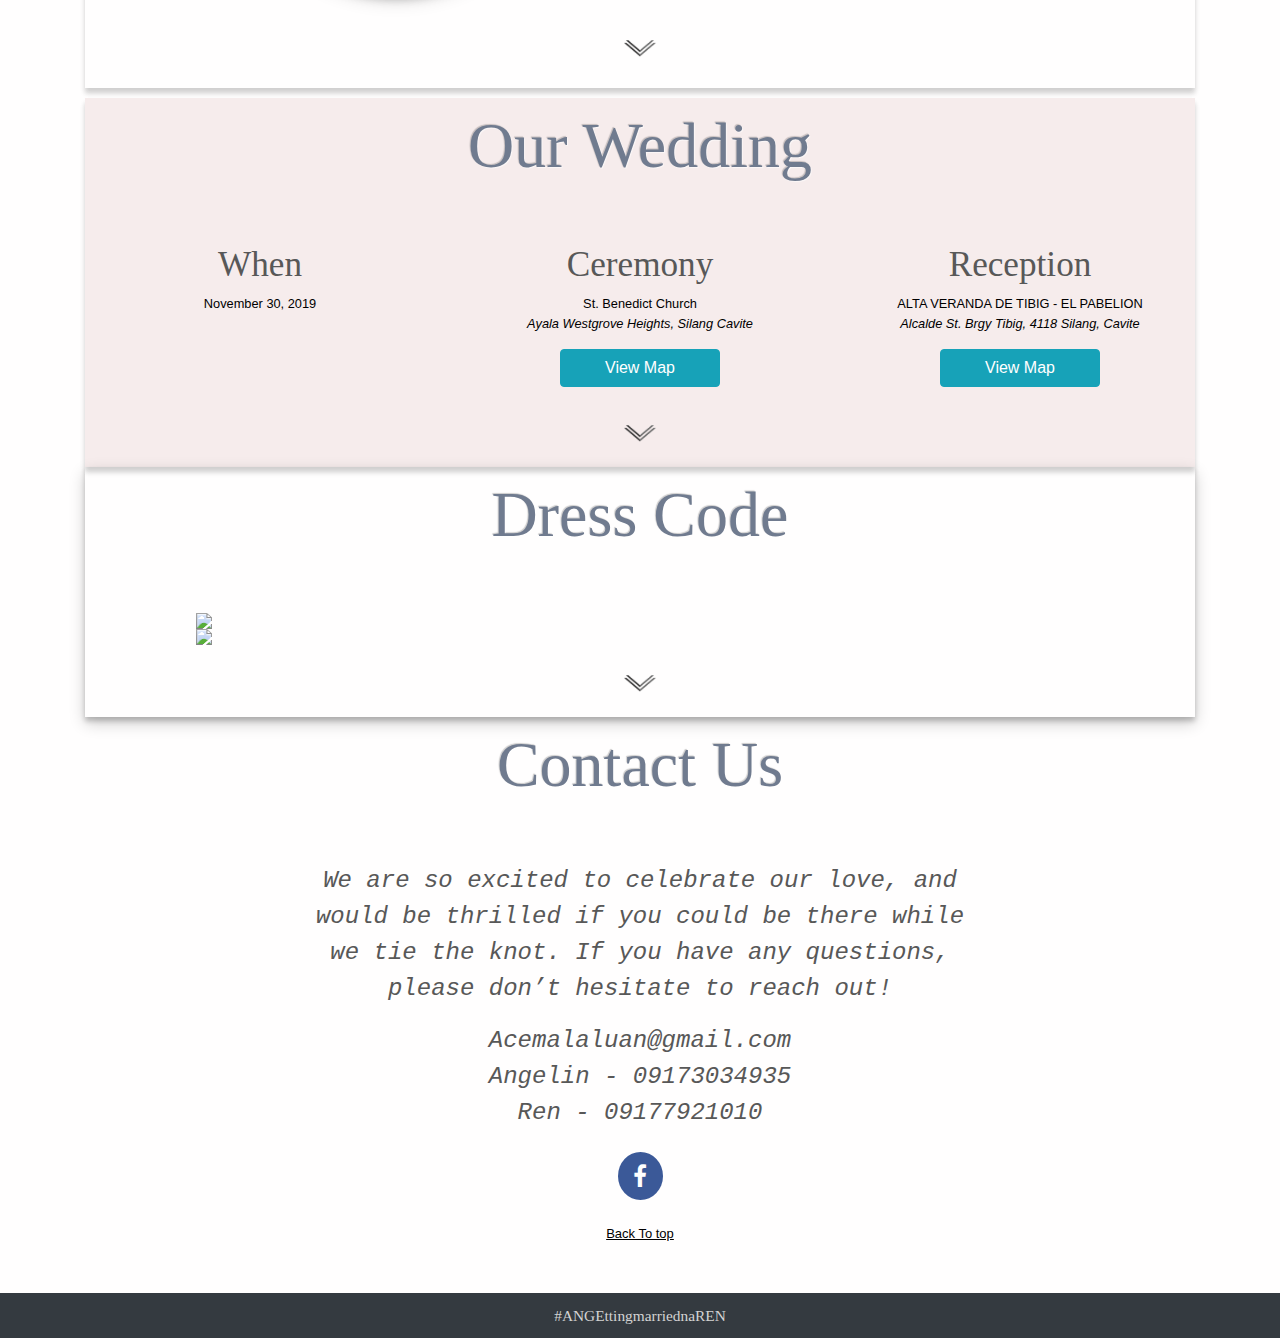
==== commit c0ba21e6: "Update index.html" ====
--- a/index.html
+++ b/index.html
@@ -51,7 +51,7 @@
   						Ranier Labatete
   					</div>
   					<div class="col-md-5">
-  						<img src="img/groom1.jpg" style="width: 70%">
+  						<img class="person-img" src="img/groom1.jpg" style="width: 70%">
   					</div>
   					<div class="col-md-5 hidden-name">
   						Ranier Labatete
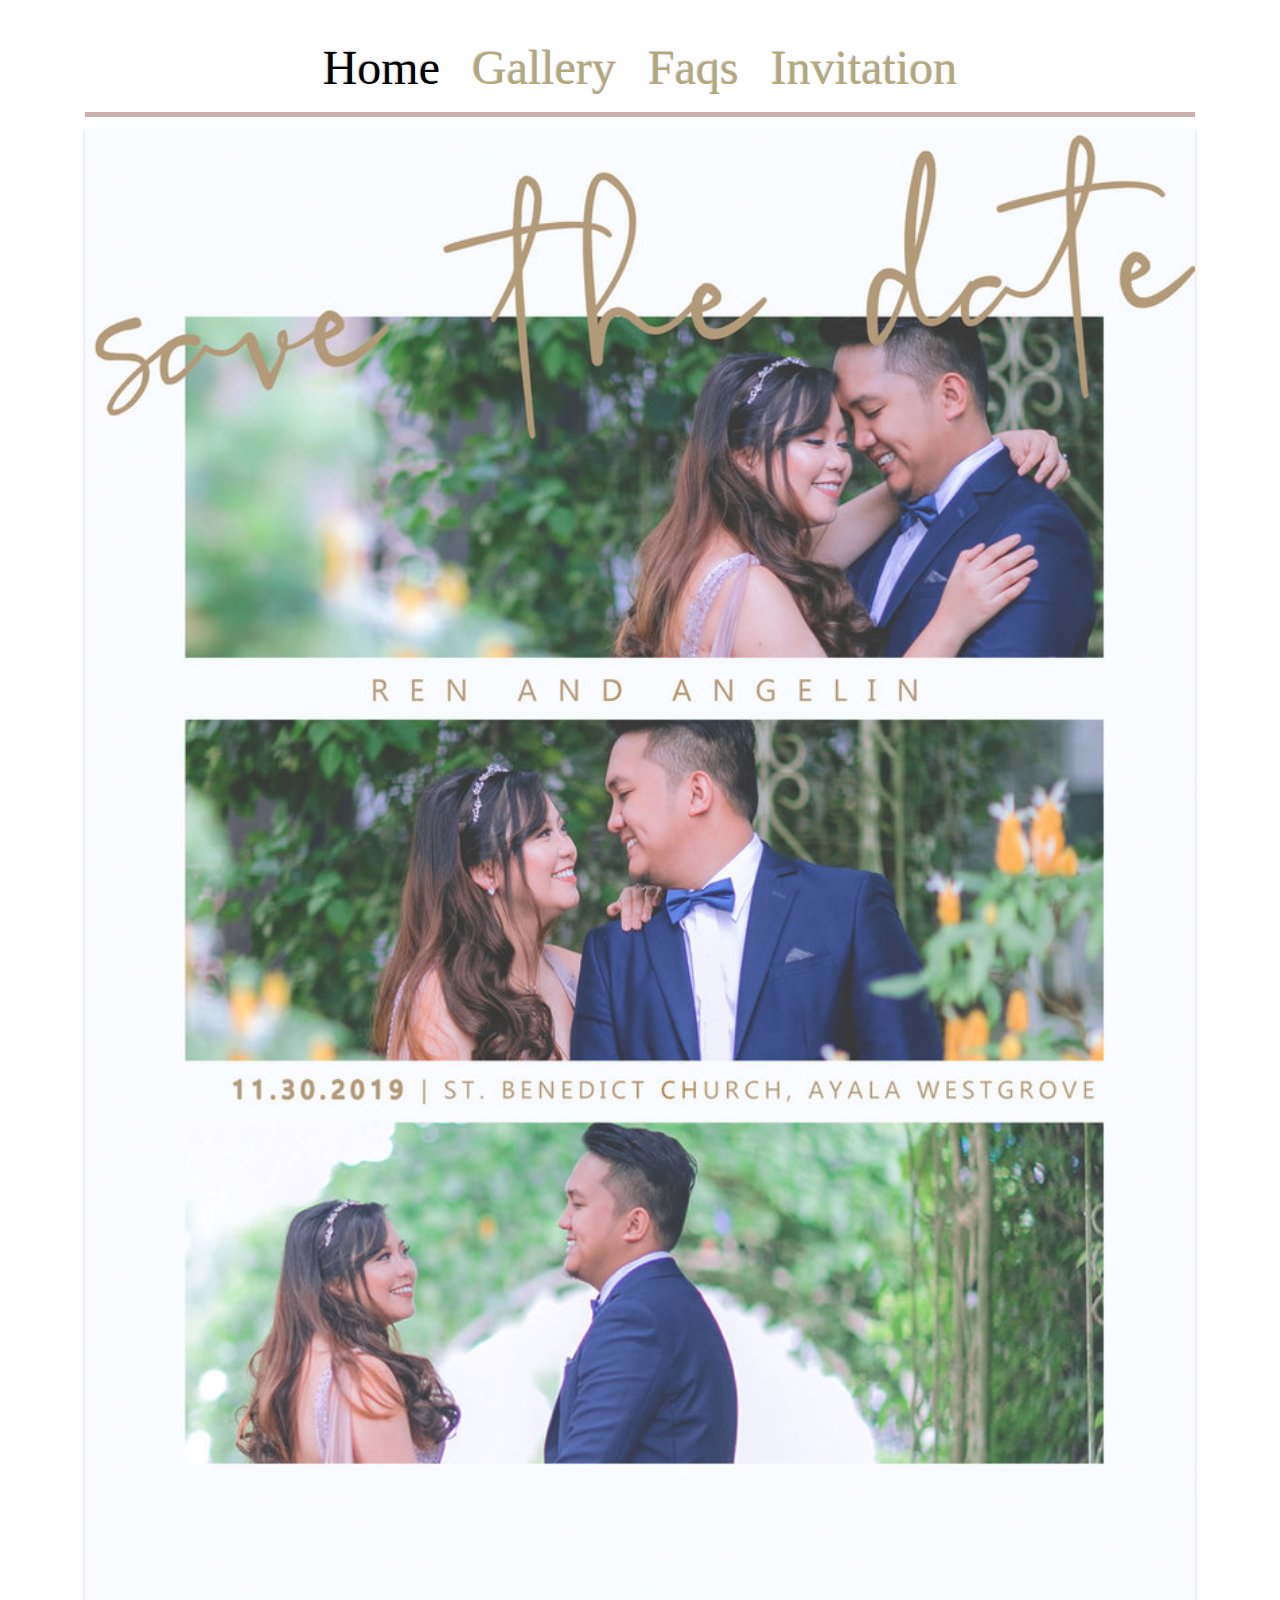
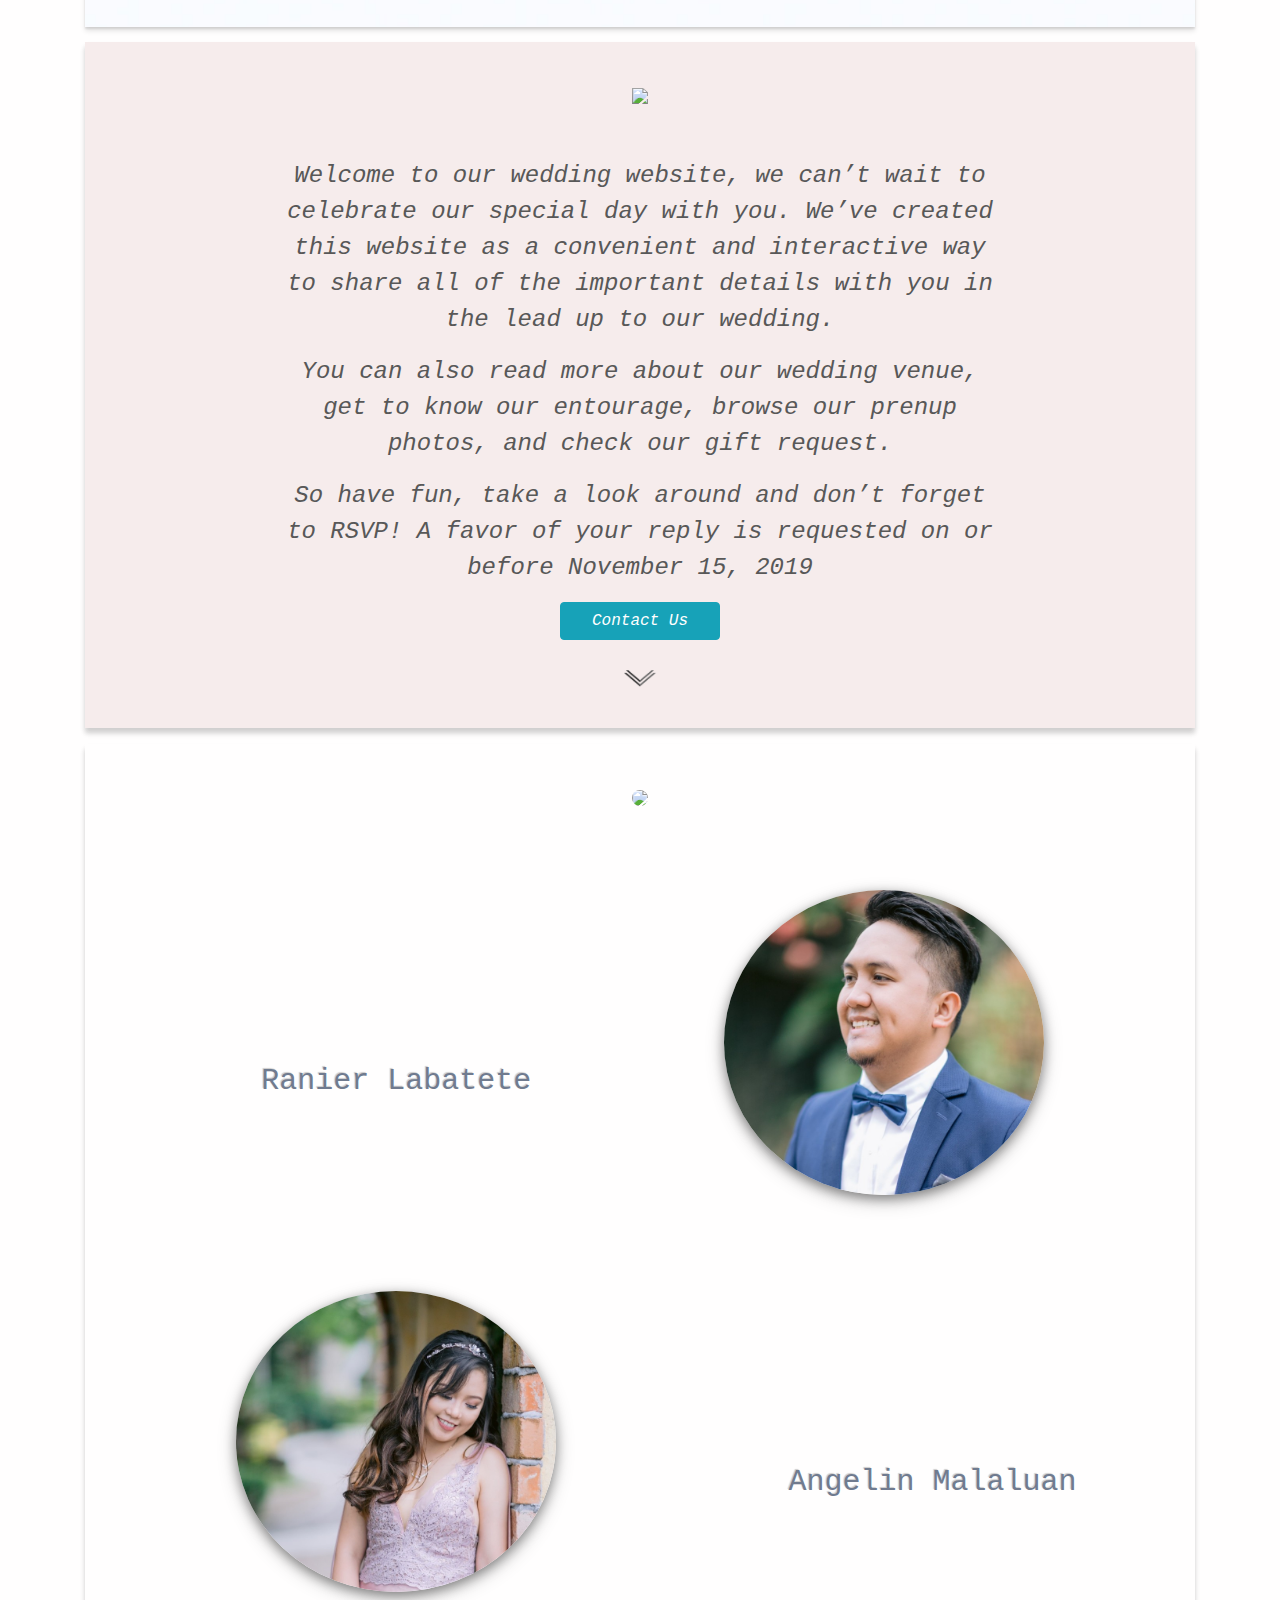
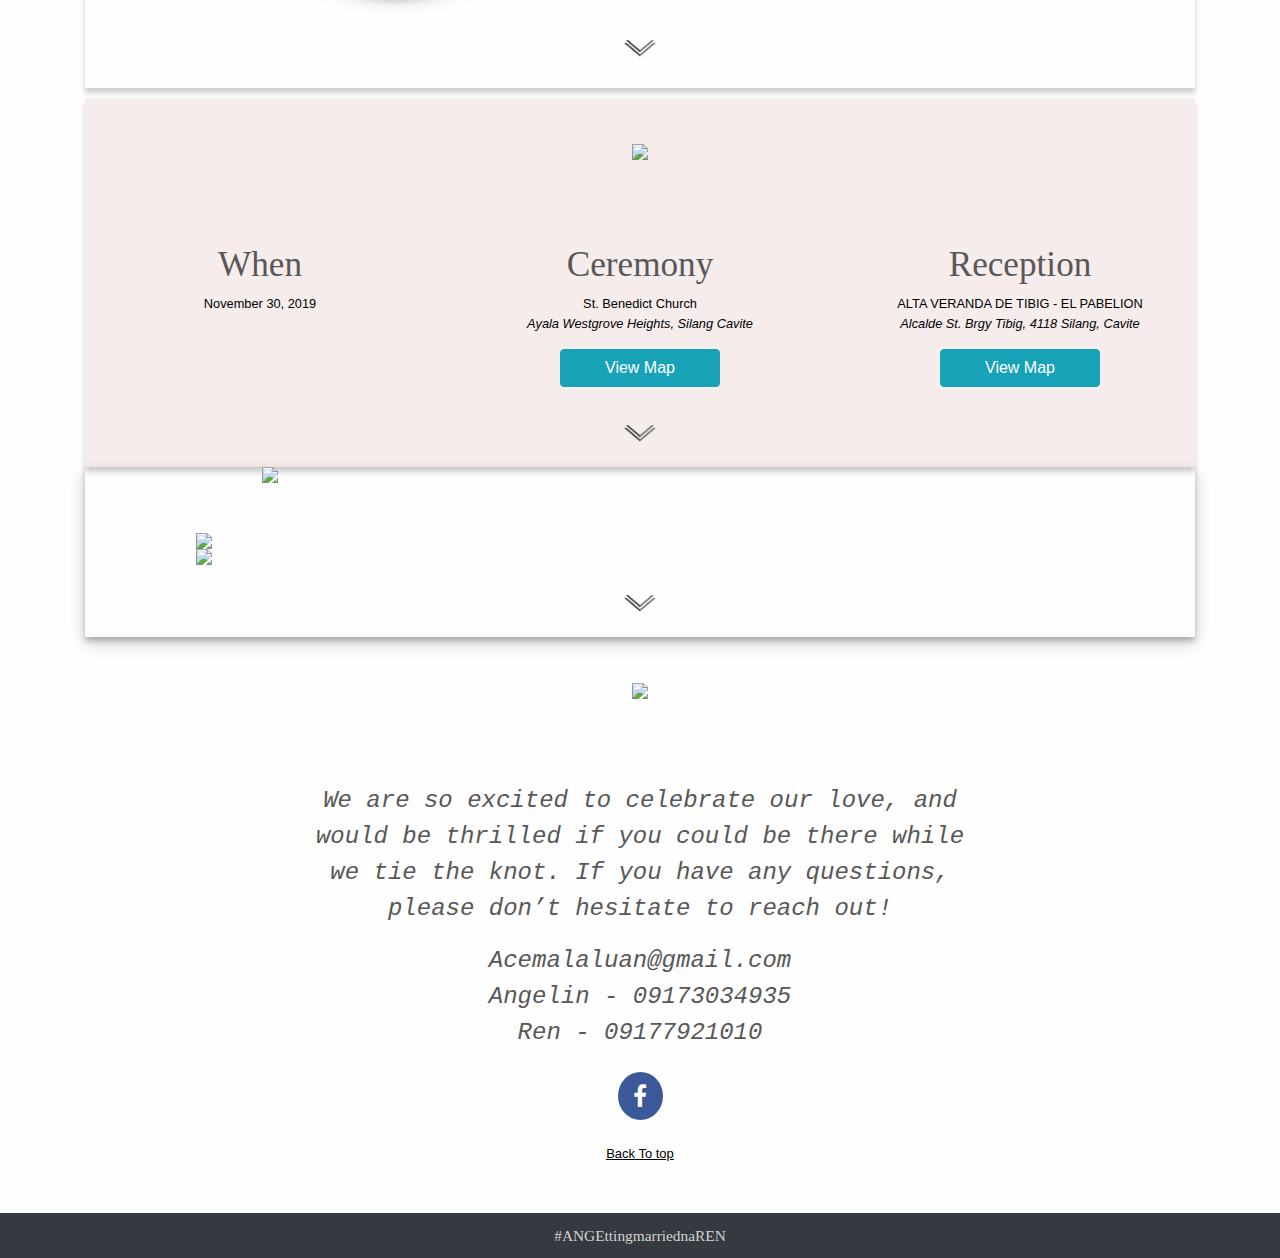
==== commit 40bfd982: "Update index.html" ====
--- a/index.html
+++ b/index.html
@@ -32,7 +32,9 @@
 	  	<div id="banner-main" class="banner"></div>
 	  	<div id="wed-welcome" class="mb-3 mt-1">
 	  		<div class="row">
-	  			<div class="col-md-12 welcome-title">It's time to tie the knot</div>
+	  			<div class="col-md-12 welcome-title">
+	  				<img class="title" src="img/title1.png" style="width: 70%">
+	  			</div>
 	  			<div class="col-md-8 offset-md-2 mb-3">
 	  				<p>Welcome to our wedding website, we can’t wait to celebrate our special day with you. We’ve created this website as a convenient and interactive way to share all of the important details with you in the lead up to our wedding.</p>
 					<p>You can also read more about our wedding venue, get to know our entourage, browse our prenup photos, and check our gift request.</p>
@@ -45,7 +47,9 @@
 
 	  	<div id="person">
 	  		<div class="row">
-	  			<div class="col-md-12 bride-and-groom">The Bride And Groom</div>
+	  			<div class="col-md-12 bride-and-groom">
+	  				<img class="title" src="img/title2.png" style="width: 70%">
+	  			</div>
   				<div class="row">
   					<div class="col-md-5 offset-md-1 names groom-name">
   						Ranier Labatete
@@ -75,7 +79,9 @@
 
 	  	<div id="our-wedding">
 	  		<div class="row">
-	  			<div class="col-md-12 wedding-title">Our Wedding</div>
+	  			<div class="col-md-12 wedding-title">
+	  				<img class="title" src="img/title3.png" style="width: 60%">
+	  			</div>
   				<div class="col-md-4">
   					<h4>When</h4>
   					<p class="mb-3">November 30, 2019</p>
@@ -101,7 +107,9 @@
 	  	</div>
 
 	  	<div id="dress-code" class="justify-content-center">
-	  		<div class="col-md-12 dress-code-title">Dress Code</div>
+	  		<div class="col-md-12 dress-code-title">
+	  			<img class="title" src="img/title4.png" style="width: 70%">
+	  		</div>
 	  		<div class="row">
 	  			<div class="col-md-12">
 	  				<img class="dress-code-img" src="img/attire1.jpg" style="width: 80%">
@@ -118,7 +126,9 @@
 	  	</div>
 
 	  	<div id="contact-us">
-	  		<div class="col-md-12 contact-title">Contact Us</div>
+	  		<div class="col-md-12 contact-title">
+	  			<img class="title" src="img/title5.png" style="width: 70%">
+	  		</div>
 	  		<div class="row">
 	  			<div class="col-md-8 offset-md-2 pl-5 pr-5">
 	  				<p>We are so excited to celebrate our love, and would be thrilled if you could be there while we tie the knot. If you have any questions, please don’t hesitate to reach out!</p>
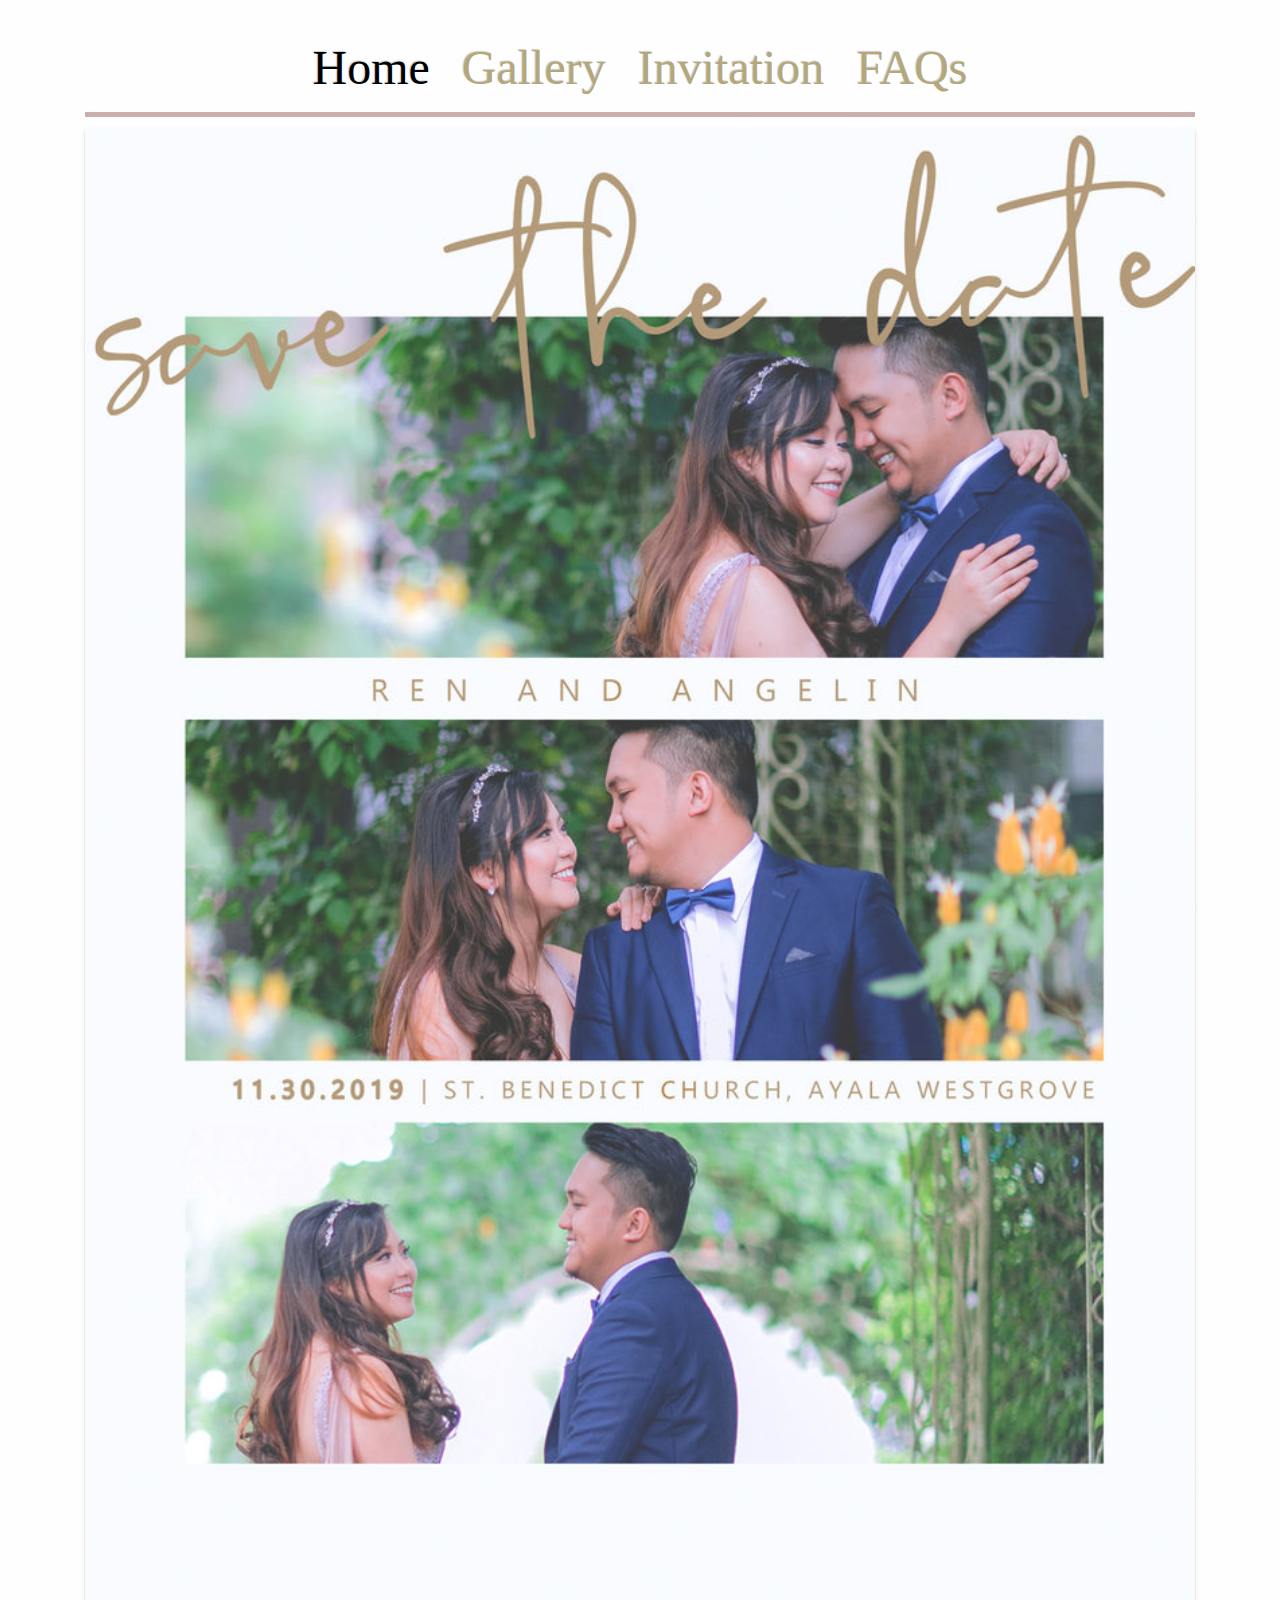
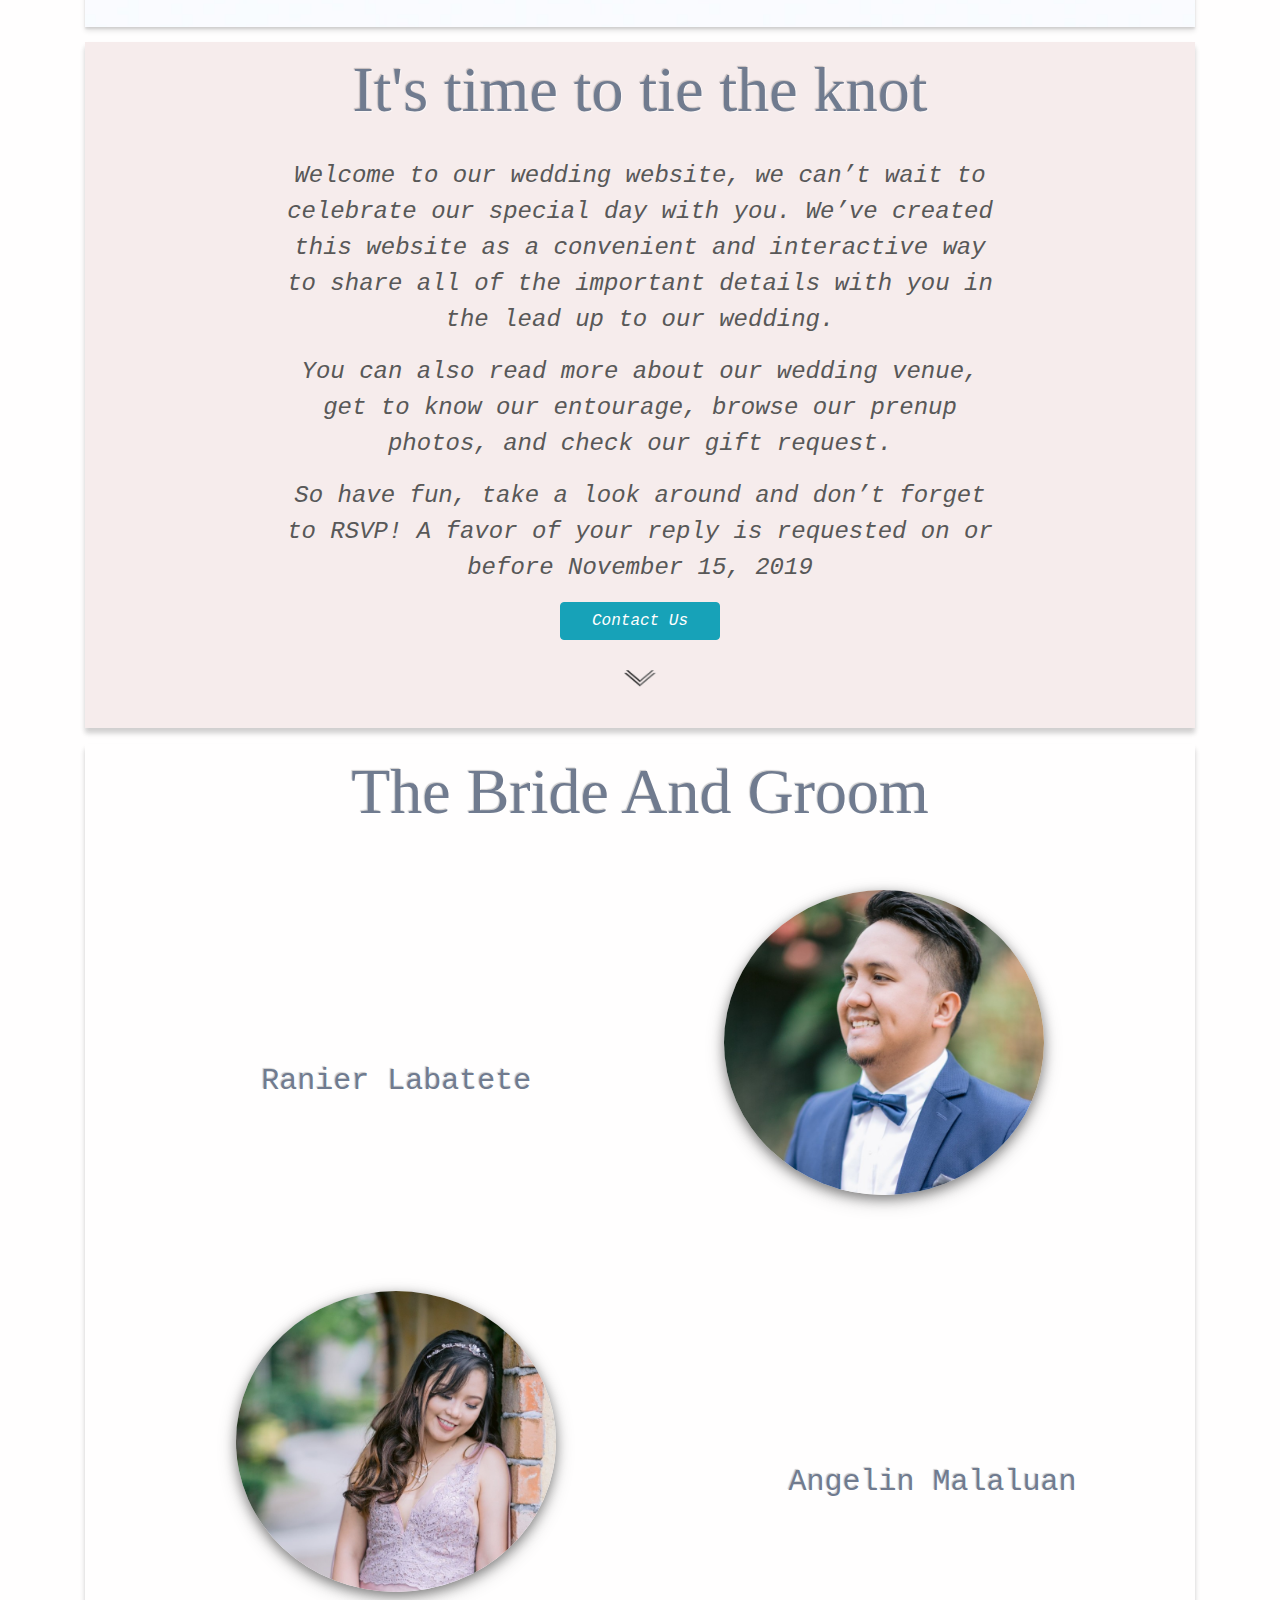
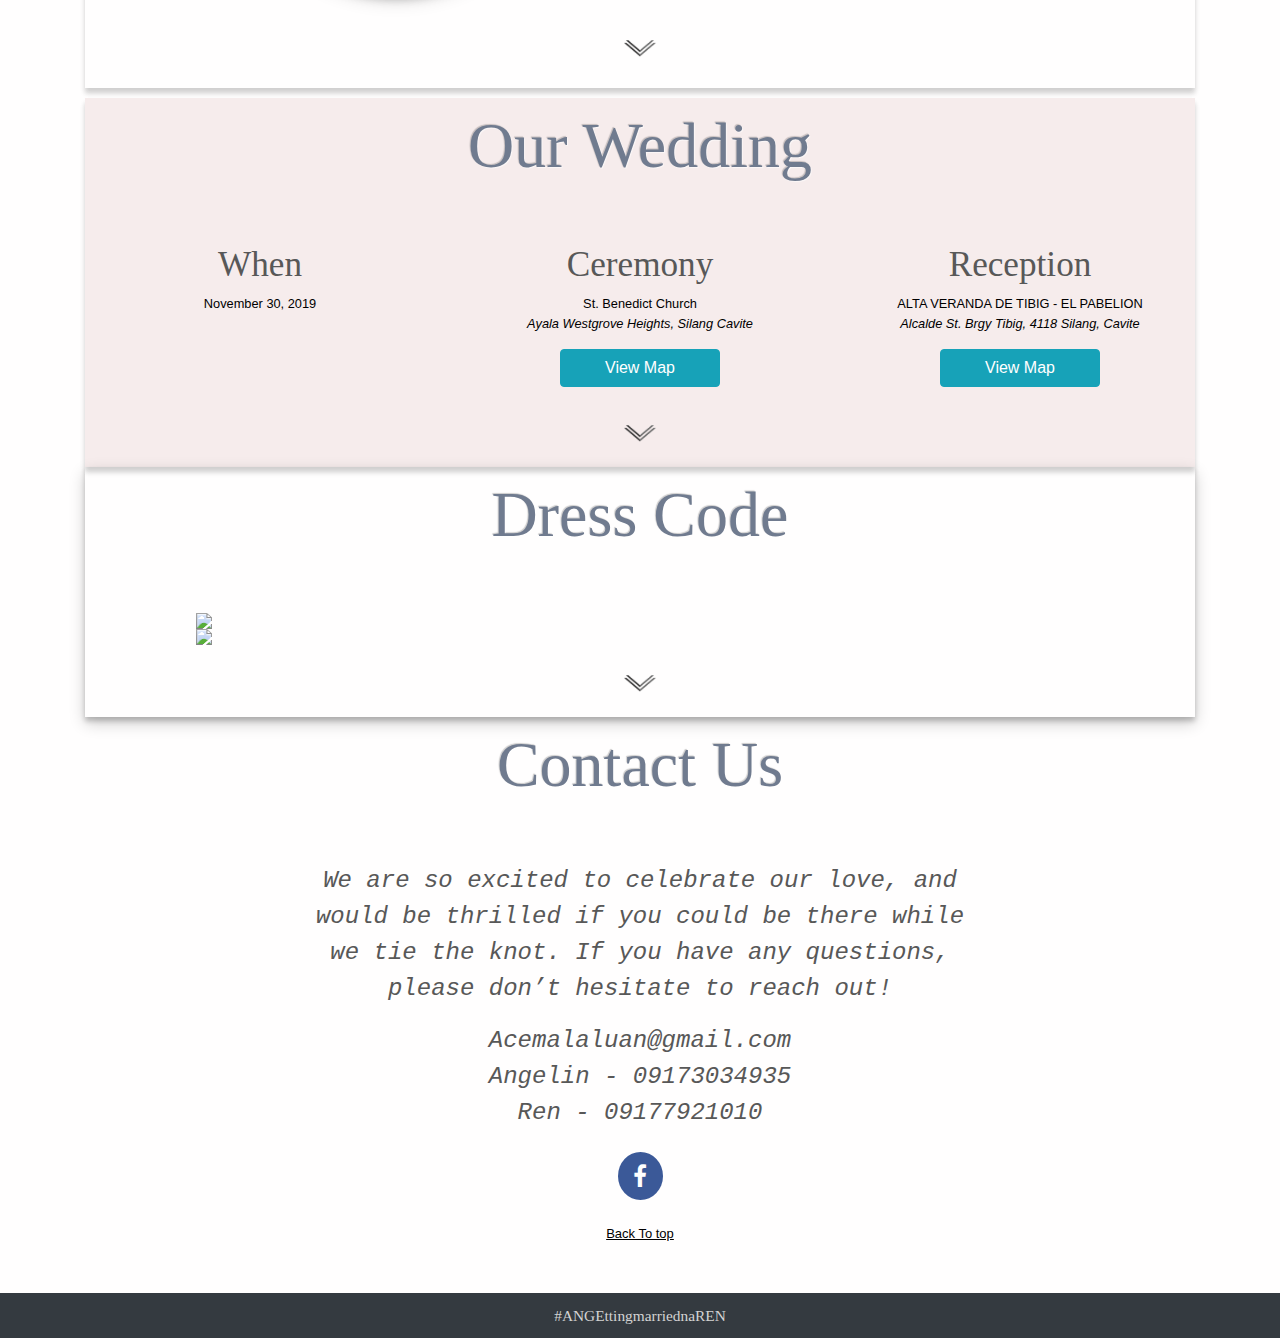
==== commit 72ac8368: "Update index.html" ====
--- a/index.html
+++ b/index.html
@@ -17,24 +17,22 @@
 	  	<!-- Content here -->
 	  	<ul class="nav justify-content-center mt-4">
 		  	<li class="nav-item active">
-		    	<a class="nav-link" href="index.html">Home</a>
+		    	<a class="nav-link" href="index.html" style="font-stretch: unset !important;">Home</a>
 		  	</li>
 		    <li class="nav-item">
 		    	<a class="nav-link" href="Gallery.html">Gallery</a>
 		    </li>
 		    <li class="nav-item">
-		    	<a class="nav-link" href="faqs.html">Faqs</a>
+		    	<a class="nav-link" href="invitation.html">Invitation</a>
 		    </li>
 		    <li class="nav-item">
-		    	<a class="nav-link" href="invitation.html">Invitation</a>
+		    	<a class="nav-link" href="faqs.html">FAQs</a>
 		    </li>
 		</ul>
 	  	<div id="banner-main" class="banner"></div>
 	  	<div id="wed-welcome" class="mb-3 mt-1">
 	  		<div class="row">
-	  			<div class="col-md-12 welcome-title">
-	  				<img class="title" src="img/title1.png" style="width: 70%">
-	  			</div>
+	  			<div class="col-md-12 welcome-title">It's time to tie the knot</div>
 	  			<div class="col-md-8 offset-md-2 mb-3">
 	  				<p>Welcome to our wedding website, we can’t wait to celebrate our special day with you. We’ve created this website as a convenient and interactive way to share all of the important details with you in the lead up to our wedding.</p>
 					<p>You can also read more about our wedding venue, get to know our entourage, browse our prenup photos, and check our gift request.</p>
@@ -47,9 +45,7 @@
 
 	  	<div id="person">
 	  		<div class="row">
-	  			<div class="col-md-12 bride-and-groom">
-	  				<img class="title" src="img/title2.png" style="width: 70%">
-	  			</div>
+	  			<div class="col-md-12 bride-and-groom">The Bride And Groom</div>
   				<div class="row">
   					<div class="col-md-5 offset-md-1 names groom-name">
   						Ranier Labatete
@@ -79,9 +75,7 @@
 
 	  	<div id="our-wedding">
 	  		<div class="row">
-	  			<div class="col-md-12 wedding-title">
-	  				<img class="title" src="img/title3.png" style="width: 60%">
-	  			</div>
+	  			<div class="col-md-12 wedding-title">Our Wedding</div>
   				<div class="col-md-4">
   					<h4>When</h4>
   					<p class="mb-3">November 30, 2019</p>
@@ -107,9 +101,7 @@
 	  	</div>
 
 	  	<div id="dress-code" class="justify-content-center">
-	  		<div class="col-md-12 dress-code-title">
-	  			<img class="title" src="img/title4.png" style="width: 70%">
-	  		</div>
+	  		<div class="col-md-12 dress-code-title">Dress Code</div>
 	  		<div class="row">
 	  			<div class="col-md-12">
 	  				<img class="dress-code-img" src="img/attire1.jpg" style="width: 80%">
@@ -126,9 +118,7 @@
 	  	</div>
 
 	  	<div id="contact-us">
-	  		<div class="col-md-12 contact-title">
-	  			<img class="title" src="img/title5.png" style="width: 70%">
-	  		</div>
+	  		<div class="col-md-12 contact-title">Contact Us</div>
 	  		<div class="row">
 	  			<div class="col-md-8 offset-md-2 pl-5 pr-5">
 	  				<p>We are so excited to celebrate our love, and would be thrilled if you could be there while we tie the knot. If you have any questions, please don’t hesitate to reach out!</p>
--- a/index.css
+++ b/index.css
@@ -13,7 +13,7 @@
 .nav-link {
 	color: #B4A779;
 	text-shadow: rgba(255, 255, 255, 0.6) 1px 1px 1px, rgba(0, 0, 0, 0.2) -1px -1px 1px;
-	font-family: Brush Script MT, Brush Script Std, cursive;
+	font-family: serif;
 	font-size: 3em;
 }
 
@@ -229,7 +229,7 @@
 	.nav-link {
 		color: #F14E95;
 		text-shadow: rgba(255, 255, 255, 0.6) 1px 1px 1px, rgba(0, 0, 0, 0.2) -1px -1px 1px;
-		font-family: Brush Script MT, Brush Script Std, cursive;
+		font-family: serif;
 		font-size: 1.2em;
 	}
 
